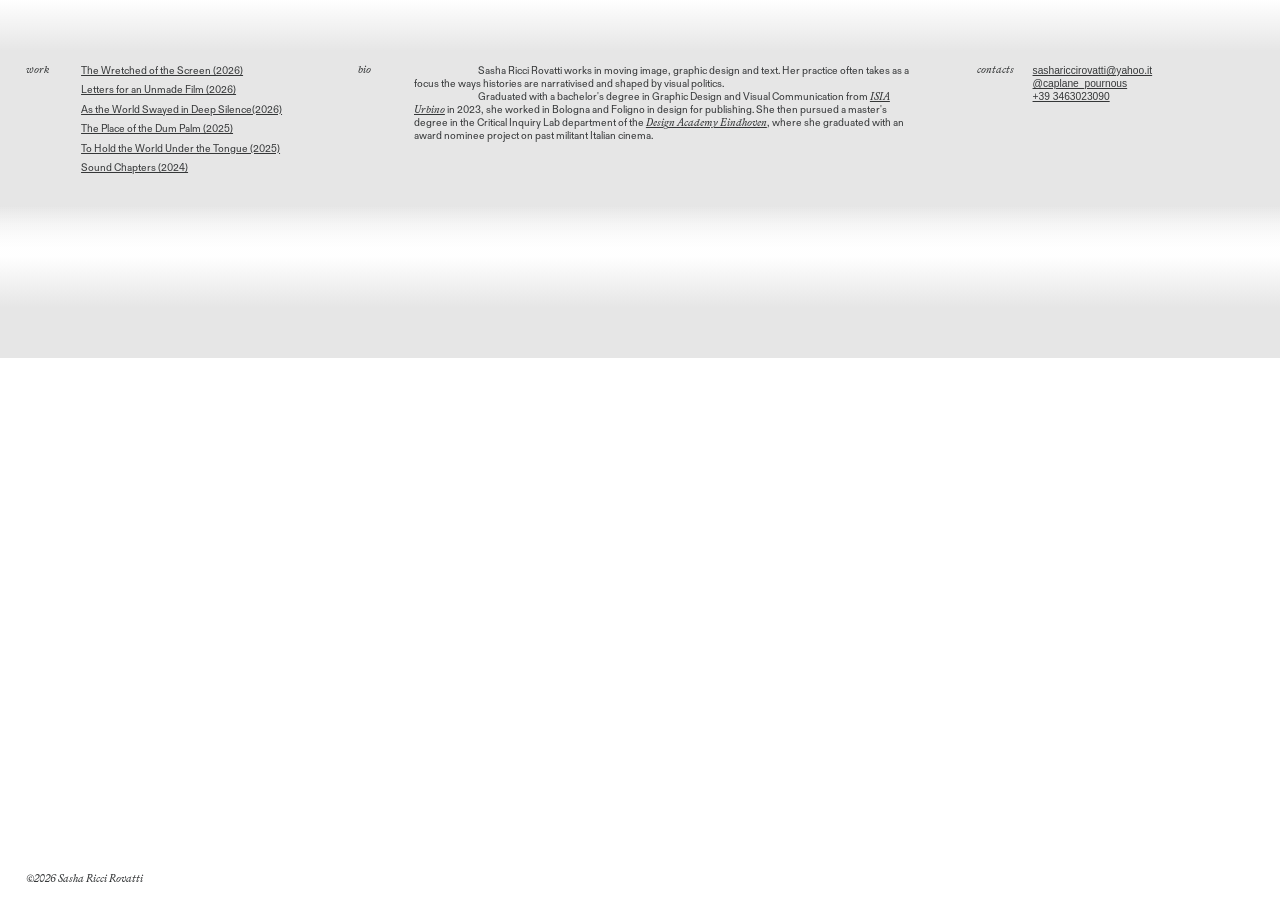
==== index.html @ 571ca414 "08102026-commit" ====
<!--
           ▒▒▓▓▓▓▓▓▓▒▒▒         
       ▒▓▓███▓▓▓▓▓▓▒▒▒▒▒▒▒      
    ▒▓████▓▒                    
   ▓████▓▒                      
  ▓████▓     ▒▓▓████████▓▓▒     
 ▓████▓    ▓███████████████▓▒   
▒▓████▒   ▓███▓░       ▒▓████▓░ 
▒████▓   ░▓██▓           ▓████▓░
▒████▓    ▓█▓             ▓████▒
▒████▓    ▓██▒            ▓████▒
▒████▓    ▒▓██▓▓▒▒▒▒░    ▒█████▒
▒█████▓    ░▒▓▓█▓▓▒░    ▒█████▓░
 ▓█████▓               ▓██████▒ 
 ▒▓█████▓▒           ▓▓█████▓▒  
  ▒▓█████████▓▓▓▓▓█████████▓    
    ▒▓██████████████████▓▒      
        ▒▒▓▓▓▓▓▓▓▓▓▓▒▒           

©2026 Sasha Ricci Rovatti
a website by Andrea Martinelli (@carol__jpg)
https://caroljpeg.github.io/Andrea_Martinelli/index.html
-->





<!DOCTYPE html>
<html>
  <head>
    <meta charset = 'utf-8'/>
    <meta name = 'viewport' content = 'width=device-width, initial-scale=1.0'>

    <title>Sasha Ricci Rovatti</title>
    <link rel = 'icon' href = 'media/icon/icon-1.png'>

    <link rel = 'stylesheet'  type = 'text/css' href = 'style.css'>
    <script src = 'libraries/sketch.js'></script>
</head>

<body>
    <div class = 'header'>
        <div class = 'headerSection'>
            <span id = 'sectionTitle'>work</span>
        </div>
        <div class = 'projects'>
            <div class='projectSelector' data-target='project1'>The Wretched of the Screen (2026)</div>
            <div class='projectSelector' data-target='project2'>Letters for an Unmade Film (2026)</div>
            <div class='projectSelector' data-target='project3'>As the World Swayed in Deep Silence(2026)</div>
            <div class='projectSelector' data-target='project4'>The Place of the Dum Palm (2025)</div>
            <div class='projectSelector' data-target='project5'>To Hold the World Under the Tongue (2025)</div>
            <div class='projectSelector' data-target='project6'>Sound Chapters (2024)</div>
        </div>

        <div class = 'headerSection'>
            <span id = 'sectionTitle'>bio</span>
        </div>
        <div class = 'bio'>
            <p>Sasha Ricci Rovatti works in moving image, graphic design and text. Her practice often takes as a focus the ways histories are narrativised and shaped by visual politics.</p>
            <p>Graduated with a bachelor's degree in Graphic Design and Visual Communication from <a href = 'https://isiaurbino.net/'>ISIA Urbino</a> in 2023, she worked in Bologna and Foligno in design for publishing. She then pursued a master's degree in the Critical Inquiry Lab department of the <a href = 'https://www.designacademy.nl/'>Design Academy Eindhoven</a>, where she graduated with an award nominee project on past militant Italian cinema.</p>
            <br>
        </div>
        <div class = 'headerSection'>
            <span id = 'sectionTitle'>contacts</span>
        </div>
        <div class = 'contacts'>
            <a id = 'contact' href = 'mailto: sashariccirovatti@yahoo.it'>sashariccirovatti@yahoo.it</a><br>
            <a id = 'contact' href = 'https://www.instagram.com/caplane_pournous/'>@caplane_pournous</a><br>
            <a id = 'contact' href = 'tel:+39 3463023090'>+39 3463023090</a>
        </div>
        
    </div>





    <div class='view landingProject active' id='landingProject'></div>




    <!-- The Wretched of the Screen -->
    <div class='view project1' id='project1'>
        <div class='projectPage'>

            <div class='projectInfo'>
                <div class='projectTitle'>The Wretched of the Screen</div>
                <br>
                <div class='metaRow'>
                    <dt>year</dt>
                    <dd>2026</dd>
                </div>
                <div class='metaRow'>
                    <dt>tags</dt>
                    <dd>#moving image</dd>
                </div>
                <div class='metaRow'>
                    <dt>duration</dt>
                    <dd>16’</dd>
                </div>
                <div class='metaRow'>
                    <dt>links</dt>
                    <dd>
                        <a href='https://vimeo.com/1227028859'>full movie</a><br>
                    </dd>
                </div>
                <br>
                <div class='metaRow'>
                    <dt>awards</dt>
                    <dd>Gijs Bakker Award nominee</dd>
                </div>
                <br>
                <br>
                <div id class='projectAbstract'>
                    <p id = 'sectionTitle'>Synopsis</p>
                    <br>
                    <p>“The Wretched of the Screen” revisits the legacy and contradictions of 20th-century Italian communist filmmakers to question how political images might still generate solidarity today. Inspired by the recent strikes for Palestine in Italy, and in dialogue with Valentino Orsini’s “I dannati della terra” (“The Wretched of the Earth”), it explores reenactment as a cinematic and political practice, examining the responsibilities and contradictions of engaging with anti-colonial struggles from historical and contemporary Western perspectives. Developed through archival research, fieldwork and in collaboration with the Audiovisual Archive of the Labour and Democratic Movement (IT), it combines historical footage, newly filmed material and text through editing strategies that treat the archive as an unfinished conversation rather than a finalised record. By revisiting the visual legacy of anti-colonial cinema, the piece asks who has the authority to represent liberation struggles while recovering the internationalist hope embedded within these histories.</p>

                </div>
            </div>


            <div class='projectMedia'>
                <figure class='mediaItem'>
                    <img src = 'media/the-wretched-of-the-screen/installazione.jpg'>
                    <figcaption>image credits : Gil Monteverde</figcaption>
                </figure>

                <figure class='mediaItem'>
                    <img src = 'media/the-wretched-of-the-screen/1.jpg'>
                </figure>

                <div class='mediaRow'>
                    <figure class='mediaItem'>
                        <img src = 'media/the-wretched-of-the-screen/4.jpg'>
                    </figure>
                    <figure class='mediaItem'>
                        <img src = 'media/the-wretched-of-the-screen/4.1.jpg'>
                    </figure>
                </div>

                <figure class='mediaItem'>
                    <img src = 'media/the-wretched-of-the-screen/3.jpg'>
                </figure>

                <div class='mediaRow'>
                    <figure class='mediaItem'>
                        <img src = 'media/the-wretched-of-the-screen/7.jpg'>
                    </figure>
                    <figure class='mediaItem'>
                        <img src = 'media/the-wretched-of-the-screen/6.jpg'>
                    </figure>
                </div>

                <div class='mediaRow'>
                    <figure class='mediaItem'>
                        <img src = 'media/the-wretched-of-the-screen/8.jpg'>
                    </figure>
                    <figure class='mediaItem'>
                        <img src = 'media/the-wretched-of-the-screen/5.jpg'>
                    </figure>
                </div>

                <figure class='mediaItem'>
                    <img src = 'media/the-wretched-of-the-screen/11.jpg'>
                </figure>

                <div class='mediaRow'>
                    <figure class='mediaItem'>
                        <img src = 'media/the-wretched-of-the-screen/12.jpg'>
                    </figure>
                    <figure class='mediaItem'>
                        <img src = 'media/the-wretched-of-the-screen/13.jpg'>
                    </figure>
                </div>

                <figure class='mediaItem'>
                    <img src = 'media/the-wretched-of-the-screen/19.jpg'>
                </figure>
            </div>

        </div>
    </div>





    <!-- Letters for an Unmade Film -->
    <div class='view project2' id='project2'>
        <div class='projectPage'>

            <div class='projectInfo'>
                <div class='projectTitle'>Letters for an Unmade Film</div>
                <br>
                <div class='metaRow'>
                    <dt>year</dt>
                    <dd>2026</dd>
                </div>
                <div class='metaRow'>
                    <dt>tags</dt>
                    <dd>#writing #design for publishing</dd>
                </div>
                <br>
                <br>
                <div id class='projectAbstract'>
                    <p id = 'sectionTitle'>Synopsis</p>
                    <br>
                    <p>“To hold the world under our tongue” brings together critical texts that examine infrastructures in an expansive way. The publication features contributions by Justin Ackerschott, Adam Białek, Jason-Albert Degleri- s,Emilia Doohan, Gary Duvernay, Elena Grippo, Emma Itria, Elizabeth Kruse, Léontine Maniak, Bianca Maria Negrini, Juliët Nijland, Gittit Shwartz and myself. I was in charge of the conceptual and graphic design of the publication as well as the graphics for social communication of the launch event.</p>
                    <p>My contribution, “All the Images Will Disappear Until I Look at Them,” draws on critical literature on family history to engage with colonial history and reflect on how the colonial past is remembered, forgotten, and imaginatively reconstructed.</p>
                    <br>
                    <p id = 'sectionTitle'>Excerpt</p>
                    <br>
                    <p>[…] On the side, between the sun-faded wooden planks that cover the truck, in capital letters I read: AUTOCOLONNA ROVATTI. Autocolonna means convoy, caravan. Rovatti is the surname of my grandfather, my mother and myself. Each time I look at the image, I’m startled by this connection. I freeze in the moment of recognition, there is a line that joined him to me but our eyes will never meet. Although the image of this man is disembodied for me, without any voice, smell or gesture, after all, I never knew him and was not given any family anecdotes or mythologies about him, it seems to me that the image is filled with a dizzying proximity which makes the very process of remembering an essentially political act.</p>
                </div>
            </div>


            <div class='projectMedia'>
                <div class='mediaRow'>
                    <figure class='mediaItem'>
                        <img src = 'media/letters-for-an-unmade-film/1.png'>
                    </figure>
                    <figure class='mediaItem'>
                        <img src = 'media/letters-for-an-unmade-film/2.png'>
                    </figure>
                </div>

                <figure class='mediaItem'>
                    <img src = 'media/letters-for-an-unmade-film/4.png'>
                </figure>

                <div class='mediaRow'>
                    <figure class='mediaItem'>
                        <img src = 'media/letters-for-an-unmade-film/6.png'>
                    </figure>
                    <figure class='mediaItem'>
                        <img src = 'media/letters-for-an-unmade-film/3.png'>
                    </figure>
                </div>

                <figure class='mediaItem'>
                    <img src = 'media/letters-for-an-unmade-film/4.png'>
                </figure>
            </div>

        </div>
    </div>





    <!-- As the World Swayed in Deep Silence -->
    <div class='view project3' id='project3'>
        <div class='projectPage'>

            <div class='projectInfo'>
                <div class='projectTitle'>As the World Swayed<br>in Deep Silence</div>
                <br>
                <div class='metaRow'>
                    <dt>year</dt>
                    <dd>2026</dd>
                </div>
                <div class='metaRow'>
                    <dt>tags</dt>
                    <dd>#design for publishing</dd>
                </div>
                <br>
                <br>
                <div id class='projectAbstract'>
                    <p id = 'sectionTitle'>Synopsis</p>
                    <br>
                    <p>“As the World swayed in deep Silence” is a collective publication that contains excerpts and research materials from the theses of the 2026 alumni of the Critical Inquiry Lab MA at Design Academy Eindhoven.<br>
                    <br>
                    I was in charge of the conceptual and graphic design of the publication.</p>
                </div>
            </div>


            <div class='projectMedia'>
                <figure class='mediaItem'>
                    <img src = 'media/as-the-world-swayed-in-deep-silence/1.png'>
                </figure>

                <figure class='mediaItem'>
                    <img src = 'media/as-the-world-swayed-in-deep-silence/2.png'>
                </figure>

                <figure class='mediaItem'>
                    <img src = 'media/as-the-world-swayed-in-deep-silence/3.png'>
                </figure>

                <figure class='mediaItem'>
                    <img src = 'media/as-the-world-swayed-in-deep-silence/5.png'>
                </figure>

                <div class='mediaRow'>
                    <figure class='mediaItem'>
                        <img src = 'media/as-the-world-swayed-in-deep-silence/6.png'>
                    </figure>
                    <figure class='mediaItem'>
                        <img src = 'media/as-the-world-swayed-in-deep-silence/7.png'>
                    </figure>
                </div>

                <div class='mediaRow'>
                    <figure class='mediaItem'>
                        <img src = 'media/as-the-world-swayed-in-deep-silence/8.png'>
                    </figure>
                    <figure class='mediaItem'>
                        <img src = 'media/as-the-world-swayed-in-deep-silence/9.png'>
                    </figure>
                </div>
            </div>

        </div>
    </div>





    <!-- The Place of the Dum Palm -->
    <div class='view project4' id='project4'>
        <div class='projectPage'>

            <div class='projectInfo'>
                <div class='projectTitle'>The Place of the Dum Palm</div>
                <br>
                <div class='metaRow'>
                    <dt>year</dt>
                    <dd>2025</dd>
                </div>
                <div class='metaRow'>
                    <dt>tags</dt>
                    <dd>#moving image</dd>
                </div>
                <br>
                <br>
                <div id class='projectAbstract'>
                    <p id = 'sectionTitle'>Synopsis</p>
                    <br>
                    <p>“The Place of Dum Palm” interrogates the symbolic use of landscape within Italian colonial discourse: what words were used to evoke the light, the weight of air, nature framing colonization as a natural, even inevitable, extension of the landscape itself? In the late nineteenth century, during the early phase of Italy’s occupation of Eritrea, the Dum palm, regarded as the most important plant of the local flora by Italian enterprises, was subject to extraction for local exploitation and export. In 2025, in a greenhouse in Amsterdam, I confronted a specimen of Doum palm. “What do your fibers, your roots, your trunk remember?”</p>
                    <p>From this encounter, a series of discards, micro-fractures, and glitches emerge in the frame to haunt the present, bringing to the surface fragments of that rhetorical discourse.</p>
                    <br>
                    <p>Screened in the collective exhibition “Some Matters Do Not Sattle” hosted in Saloon Veneman gallery, Eindhoven. I was in charge of the graphics for social communication of the opening event and all the print matter.</p>
                    <br>
                </div>
            </div>


            <div class='projectMedia'>
                <figure class='mediaItem'>
                    <img src = 'media/the-place-of-the-dum-palm/poster-2.jpg'>
                </figure>

                <figure class='mediaItem'>
                    <img src = 'media/the-place-of-the-dum-palm/1.jpg'>
                </figure>

                <figure class='mediaItem'>
                    <img src = 'media/the-place-of-the-dum-palm/2.jpg'>
                </figure>

                <div class='mediaRow'>
                    <figure class='mediaItem'>
                        <img src = 'media/the-place-of-the-dum-palm/3.jpg'>
                    </figure>
                    <figure class='mediaItem'>
                            <img src = 'media/the-place-of-the-dum-palm/4.jpg'>
                    </figure>
                </div>

                <figure class='mediaItem'>
                    <img src = 'media/the-place-of-the-dum-palm/5.jpg'>
                </figure>

                <figure class='mediaItem'>
                    <img src = 'media/the-place-of-the-dum-palm/6.jpg'>
                </figure>

                <div class='mediaRow'>
                    <figure class='mediaItem'>
                        <img src = 'media/the-place-of-the-dum-palm/8.jpg'>
                    </figure>
                    <figure class='mediaItem'>
                        <img src = 'media/the-place-of-the-dum-palm/9.jpg'>
                    </figure>
                </div>

                <div class='mediaRow'>
                    <figure class='mediaItem'>
                        <img src = 'media/the-place-of-the-dum-palm/10.jpg'>
                    </figure>
                    <figure class='mediaItem'>
                        <img src = 'media/the-place-of-the-dum-palm/11.jpg'>
                    </figure>
                </div>

                <figure class='mediaItem'>
                    <img src = 'media/the-place-of-the-dum-palm/16.jpg'>
                </figure>

                <figure class='mediaItem'>
                    <img src = 'media/the-place-of-the-dum-palm/poster-1.jpg'>
                </figure>

                <figure class='mediaItem'>
                    <img src = 'media/the-place-of-the-dum-palm/poster definitivi.jpg'>
                </figure>

                <figure class='mediaItem'>
                    <img src = ''>
                </figure>
            </div>

        </div>
    </div>
    <div class='view project5' id='project5'></div>
    <div class='view project6' id='project6'></div>

    <script src = 'libraries/script.js'></script>

    <div class = 'footer'>©2026 Sasha Ricci Rovatti</div>
</body>
---- style.css ----
/*Fonts*/
@font-face {
  font-family: 'sansSerif';
  src: url('media/typefaces/ABCDiatype-Regular-Trial.otf') format('opentype');
}
@font-face {
  font-family: 'sansSerifItalic';
  src: url('media/typefaces/ABCDiatype-RegularItalic-Trial.otf') format('opentype');
}
@font-face {
  font-family: 'serif';
  src: url('media/typefaces/BradfordLL-Book.otf') format('opentype');
}
@font-face {
  font-family: 'serifItalic';
  src: url('media/typefaces/BradfordLL-BookItalic.otf') format('opentype');
}





/*Base*/
html,
body {
  margin: 0;
  padding: 0;
  font-size: 0.8vw;
  overscroll-behavior-y: none;
}

:root {
  --header: 20vw;
  --headerPadding: 0vw;
  --gradientHeight: 4vw;
}

body {
  padding-top: calc(var(--header) - var(--headerPadding));
}

a {
  font-family: 'serifItalic';
  color: #353738;
  text-decoration: underline;
}

a:hover {
  color: white;
  background-color: #353738;
}

p {
  margin: 0;
}





/*Header*/
body::before {
  content: '';
  position: fixed;
  top: 0;
  left: 0;
  width: 100%;
  height: var(--gradientHeight);
  background: linear-gradient(
    rgba(255, 255, 255, 1),
    rgba(230, 230, 230, 0)
  );
  z-index: 1;
  pointer-events: none;
}

.header {
  position: fixed;
  top: 0;
  left: 0;
  z-index: 0;
  display: flex;
  width: 100%;
  height: var(--header);
  padding-top: 5vw;
  padding-bottom: var(--headerPadding);
  padding-left: 2vw;
  padding-right: 2vw;
  box-sizing: border-box;
  overflow: hidden;

  background-color: rgba(230, 230, 230, 1);
}

.header::after {
  content: '';
  position: absolute;
  bottom: 0;
  left: 0;
  width: 100%;
  height: var(--gradientHeight);
  background: linear-gradient(
    rgba(230, 230, 230, 1),
    rgba(255, 255, 255, 1)
  );
  z-index: -1;
  pointer-events: none;
}

.headerSection {
  position: relative;
  width: 5vw;
  height: 100%;
}

#sectionTitle {
  font-family: 'serifItalic';
  color: #353738;
}

.projects {
  position: relative;
  width: 25vw;
  height: 100%;
}

.projectSelector {
  cursor: pointer;
  width: fit-content;
  margin-bottom: 0.5vw;

  font-family: 'sansSerif';
  text-decoration: underline;
  color: #353738;
}

.projectSelector:hover {
  color: white;
  background-color: #353738;
}

.bio {
  position: relative;
  width: 45vw;
  height: 100%;
  margin-right: 5vw;

  font-family: 'sansSerif';
  text-indent: 5vw;
  color: #353738;

  overflow-y: scroll;
  scrollbar-width: none;
}

.contacts {
  position: relative;
  width: 20vw;
  height: 100%;

  font-family: 'sansSerif';
  color: #353738;
}

#contact {
  font-family: sans-serif;
  color: #353738;
}

#contact:hover {
  color: white;
  background-color: #353738;
}





/*Views (scroll over the header)*/
.view::before {
  content: '';
  position: absolute;
  top: calc(-1 * var(--gradientHeight));   /* sits above the view's edge */
  left: 0;
  width: 100%;
  height: var(--gradientHeight);
  background: linear-gradient(
    rgba(230, 230, 230, 0),
    rgba(255, 255, 255, 1)
  );
  z-index: 0;
  pointer-events: none;
}

.view {
  --band: 10vw;
  --gap: 5vw;

  display: none;
  position: relative;
  z-index: 1;
  width: 100%;
  padding: calc(var(--gradientHeight)) 2vw;
  box-sizing: border-box;

  background-color: rgba(230, 230, 230, 1);
}

.view.active {
  display: flex;
}

.view::after {
  content: '';
  position: absolute;
  top: 0;
  left: 0;
  width: 100%;
  height: var(--gradientHeight);
  background: linear-gradient(
    rgba(255, 255, 255, 1),
    rgba(230, 230, 230, 1)
  );
  z-index: 0;
  pointer-events: none;
}





/*Fixed bottom elements*/
.footer {
  position: fixed;
  z-index: 2;
  width: 50vw;
  height: 2vw;
  left: 2vw;
  bottom: 0vw;

  font-family: 'serifItalic';
  color: #353738;
}





/*Project page template*/
.projectPage {
  display: grid;
  grid-template-columns: 30vw 1fr;
  column-gap: 5vw;
  width: 100%;
}


/* Left column */
.projectInfo {
  align-self: start;
  position: sticky;
  top: var(--gradientHeight);

  font-family: 'sansSerif';
  color: #353738;
}

.projectTitle {
  font-family: 'serifItalic';
  font-weight: normal;
  font-size: 2vw;

  color: #353738;
}

.metaRow {
  display: flex;
}

.metaRow dt {
  width: 5vw;
  font-family: 'serifItalic';
  color: #353738;
  text-align: right;
}

.metaRow dd {
  margin-right: 1vw;
}

.projectAbstract {
    text-indent: 7.5vw;
}


/* Right column */
.projectMedia {
  display: flex;
  flex-direction: column;
  gap: 0.5vw;
}

.mediaRow {
  display: flex;
  gap: 0.5vw;
}

.mediaRow .mediaItem {
  flex: 1;
}

.mediaItem {
  margin: 0;
}

.mediaItem img,
.mediaItem video {
  display: block;
  width: 100%;
  height: auto;
}

.mediaItem figcaption {
  margin-top: 0.5vw;
  font-family: 'sansSerifItalic';
  font-size: 0.8em;
  color: #353738;
}
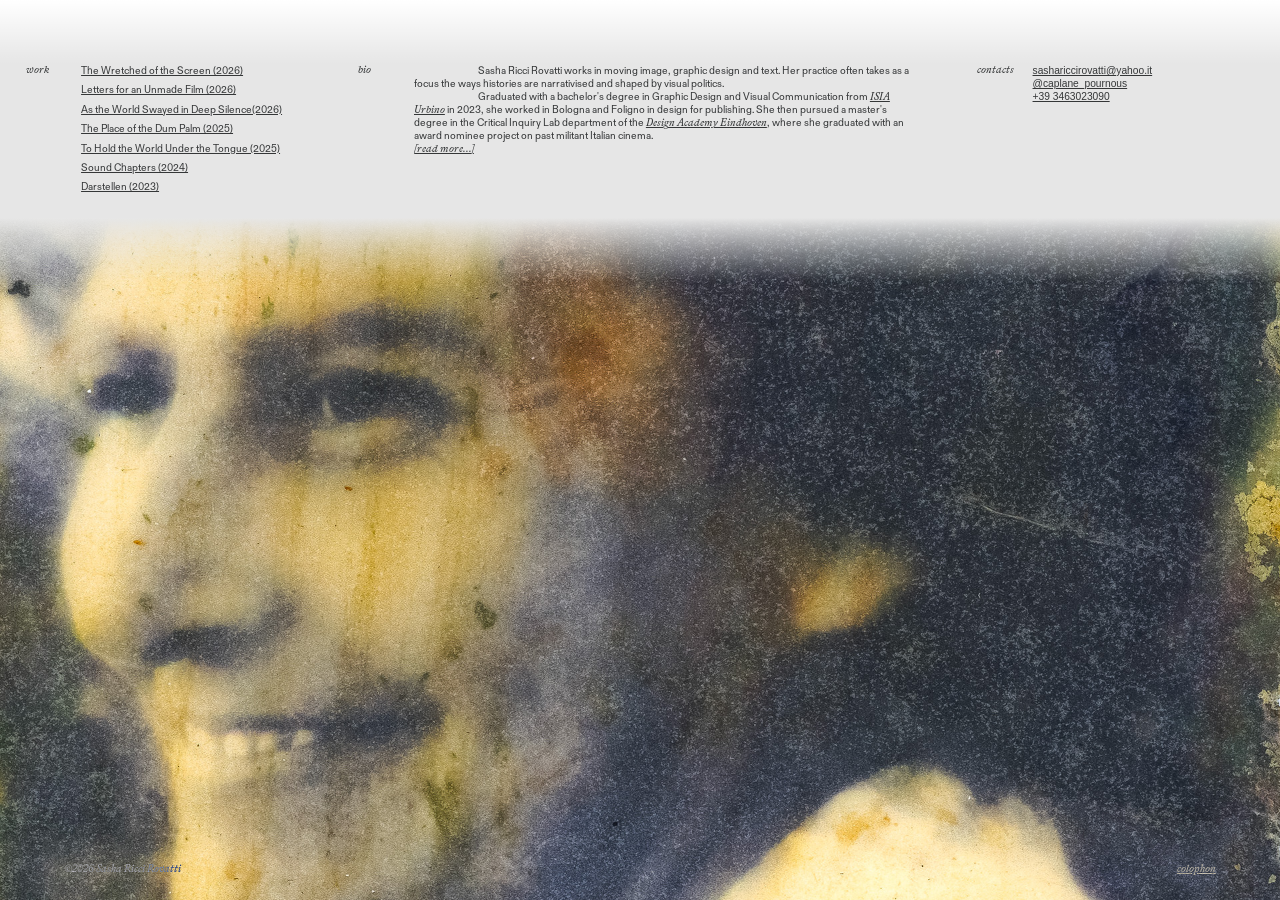
==== commit 9c9f07b5: "09102026-commit" ====
--- a/index.html
+++ b/index.html
@@ -36,7 +36,6 @@
     <link rel = 'icon' href = 'media/icon/icon-1.png'>
 
     <link rel = 'stylesheet'  type = 'text/css' href = 'style.css'>
-    <script src = 'libraries/sketch.js'></script>
 </head>
 
 <body>
@@ -51,6 +50,7 @@
             <div class='projectSelector' data-target='project4'>The Place of the Dum Palm (2025)</div>
             <div class='projectSelector' data-target='project5'>To Hold the World Under the Tongue (2025)</div>
             <div class='projectSelector' data-target='project6'>Sound Chapters (2024)</div>
+            <div class='projectSelector' data-target='project7'>Darstellen (2023)</div>
         </div>
 
         <div class = 'headerSection'>
@@ -58,8 +58,8 @@
         </div>
         <div class = 'bio'>
             <p>Sasha Ricci Rovatti works in moving image, graphic design and text. Her practice often takes as a focus the ways histories are narrativised and shaped by visual politics.</p>
-            <p>Graduated with a bachelor's degree in Graphic Design and Visual Communication from <a href = 'https://isiaurbino.net/'>ISIA Urbino</a> in 2023, she worked in Bologna and Foligno in design for publishing. She then pursued a master's degree in the Critical Inquiry Lab department of the <a href = 'https://www.designacademy.nl/'>Design Academy Eindhoven</a>, where she graduated with an award nominee project on past militant Italian cinema.</p>
-            <br>
+            <p>Graduated with a bachelor's degree in Graphic Design and Visual Communication from <a href = 'https://isiaurbino.net/'>ISIA Urbino</a> in 2023, she worked in Bologna and Foligno in design for publishing. She then pursued a master's degree in the Critical Inquiry Lab department of the <a href = 'https://www.designacademy.nl/'>Design Academy Eindhoven</a>, where she graduated with an award nominee project on past militant Italian cinema.<br>
+            <a href = 'bio.html'>[read more...]</a></p>
         </div>
         <div class = 'headerSection'>
             <span id = 'sectionTitle'>contacts</span>
@@ -125,7 +125,6 @@
             <div class='projectMedia'>
                 <figure class='mediaItem'>
                     <img src = 'media/the-wretched-of-the-screen/installazione.jpg'>
-                    <figcaption>image credits : Gil Monteverde</figcaption>
                 </figure>
 
                 <figure class='mediaItem'>
@@ -208,12 +207,12 @@
                 <div id class='projectAbstract'>
                     <p id = 'sectionTitle'>Synopsis</p>
                     <br>
-                    <p>“To hold the world under our tongue” brings together critical texts that examine infrastructures in an expansive way. The publication features contributions by Justin Ackerschott, Adam Białek, Jason-Albert Degleri- s,Emilia Doohan, Gary Duvernay, Elena Grippo, Emma Itria, Elizabeth Kruse, Léontine Maniak, Bianca Maria Negrini, Juliët Nijland, Gittit Shwartz and myself. I was in charge of the conceptual and graphic design of the publication as well as the graphics for social communication of the launch event.</p>
-                    <p>My contribution, “All the Images Will Disappear Until I Look at Them,” draws on critical literature on family history to engage with colonial history and reflect on how the colonial past is remembered, forgotten, and imaginatively reconstructed.</p>
+                    <p>“Letters for an unmade film” examines the political and imaginative legacy of Italian third-worldist cinema of the 1960s and 1970s through an epistolary narrative. Departing from the contemporary moment marked by renewed mass mobilizations in Italy in solidarity with Palestine, the essay reflects on how unresolved colonial legacies continue to shape Italian political imagination and practices of solidarity.</p>
+                    <p>Drawing on postcolonial theory and film analysis, the essay stage a series of letters addressed to internationalist Italian filmmakers, as Pier Paolo Pasolini, Gillo Pontecorvo, and Valentino Orsini, to think with, alongside, and against their cinematic texts.</p>
                     <br>
                     <p id = 'sectionTitle'>Excerpt</p>
                     <br>
-                    <p>[…] On the side, between the sun-faded wooden planks that cover the truck, in capital letters I read: AUTOCOLONNA ROVATTI. Autocolonna means convoy, caravan. Rovatti is the surname of my grandfather, my mother and myself. Each time I look at the image, I’m startled by this connection. I freeze in the moment of recognition, there is a line that joined him to me but our eyes will never meet. Although the image of this man is disembodied for me, without any voice, smell or gesture, after all, I never knew him and was not given any family anecdotes or mythologies about him, it seems to me that the image is filled with a dizzying proximity which makes the very process of remembering an essentially political act.</p>
+                    <p>“The euphoria of an unfulfilled promise; an assault on heaven read long after its defeat; the harrowing reckoning of a generation that was not ours: within me, all of this gave rise, and continues to do so, to a clash of emotions. From this unlived past, at once familiar and unknown, I retain a stubborn sense of regret. A history that, within the struggles of the present, cannot escape the reckoning of accumulated defeats. In some way, I think I wished to rewind the threads of time, to recover what we lost without ever having had it: an enveloping torpor that, precisely because of its universal character, eludes individual nostalgia. It is this gap, this transition from utopia to memory, that I will attempt to explore in the letters that follow”</p>
                 </div>
             </div>
 
@@ -258,7 +257,7 @@
         <div class='projectPage'>
 
             <div class='projectInfo'>
-                <div class='projectTitle'>As the World Swayed<br>in Deep Silence</div>
+                <div class='projectTitle'>As the World Swayed in Deep Silence</div>
                 <br>
                 <div class='metaRow'>
                     <dt>year</dt>
@@ -338,15 +337,25 @@
                     <dt>tags</dt>
                     <dd>#moving image</dd>
                 </div>
+                <div class='metaRow'>
+                    <dt>duration</dt>
+                    <dd>6’42’’</dd>
+                </div>
+                <div class='metaRow'>
+                    <dt>links</dt>
+                    <dd>
+                        <a href='https://vimeo.com/1107452150'>full movie</a><br>
+                    </dd>
+                </div>
                 <br>
                 <br>
                 <div id class='projectAbstract'>
                     <p id = 'sectionTitle'>Synopsis</p>
                     <br>
                     <p>“The Place of Dum Palm” interrogates the symbolic use of landscape within Italian colonial discourse: what words were used to evoke the light, the weight of air, nature framing colonization as a natural, even inevitable, extension of the landscape itself? In the late nineteenth century, during the early phase of Italy’s occupation of Eritrea, the Dum palm, regarded as the most important plant of the local flora by Italian enterprises, was subject to extraction for local exploitation and export. In 2025, in a greenhouse in Amsterdam, I confronted a specimen of Doum palm. “What do your fibers, your roots, your trunk remember?”</p>
-                    <p>From this encounter, a series of discards, micro-fractures, and glitches emerge in the frame to haunt the present, bringing to the surface fragments of that rhetorical discourse.</p>
-                    <br>
-                    <p>Screened in the collective exhibition “Some Matters Do Not Sattle” hosted in Saloon Veneman gallery, Eindhoven. I was in charge of the graphics for social communication of the opening event and all the print matter.</p>
+                    <p>From this encounter, a series of discards, micro-fractures, and glitches emerge in the frame to haunt the present, bringing to the surface fragments of that rhetorical discourse.<br>
+                    <br>
+                    Screened in the collective exhibition “Some Matters Do Not Sattle” hosted in Saloon Veneman gallery, Eindhoven. I was in charge of the graphics for social communication of the opening event and all the print matter.</p>
                     <br>
                 </div>
             </div>
@@ -354,14 +363,14 @@
 
             <div class='projectMedia'>
                 <figure class='mediaItem'>
+                    <img src = 'media/the-place-of-the-dum-palm/1.jpg'>
+                </figure>
+
+                <figure class='mediaItem'>
                     <img src = 'media/the-place-of-the-dum-palm/poster-2.jpg'>
                 </figure>
 
                 <figure class='mediaItem'>
-                    <img src = 'media/the-place-of-the-dum-palm/1.jpg'>
-                </figure>
-
-                <figure class='mediaItem'>
                     <img src = 'media/the-place-of-the-dum-palm/2.jpg'>
                 </figure>
 
@@ -419,10 +428,239 @@
 
         </div>
     </div>
-    <div class='view project5' id='project5'></div>
-    <div class='view project6' id='project6'></div>
+
+
+
+
+
+    <!-- To Hold the World Under Our Tongue -->
+    <div class='view project5' id='project5'>
+        <div class='projectPage'>
+
+            <div class='projectInfo'>
+                <div class='projectTitle'>To Hold the World Under Our Tongue</div>
+                <br>
+                <div class='metaRow'>
+                    <dt>year</dt>
+                    <dd>2025</dd>
+                </div>
+                <div class='metaRow'>
+                    <dt>tags</dt>
+                    <dd>#writing #design for publishing</dd>
+                </div>
+                <div class='metaRow'>
+                    <dt>links</dt>
+                    <dd><a href = 'media/to-hold-the-world-under-the-tongue/all-the-images-will-disappear-until-I-look-at-them.pdf'>All the Images Will Disappear Until I Look at Them</a></dd>
+                </div>
+                <br>
+                <br>
+                <div id class='projectAbstract'>
+                    <p id = 'sectionTitle'>Synopsis</p>
+                    <br>
+                    <p>“To Hold the World Under Our Tongue” brings together critical texts that examine infrastructures in an expansive way. The publication features contributions by Justin Ackerschott, Adam Białek, Jason-Albert Degleri- s,Emilia Doohan, Gary Duvernay, Elena Grippo, Emma Itria, Elizabeth Kruse, Léontine Maniak, Bianca Maria Negrini, Juliët Nijland, Gittit Shwartz and myself. I was in charge of the conceptual and graphic design of the publication as well as the graphics for social communication of the launch event.</p>
+                    <p>My contribution, “All the Images Will Disappear Until I Look at Them,” draws on critical literature on family history to engage with colonial history and reflect on how the colonial past is remembered, forgotten, and imaginatively reconstructed.</p>
+                    <br>
+                    <p id = 'sectionTitle'>Excerpt</p>
+                    <br>
+                    <p>[…] On the side, between the sun-faded wooden planks that cover the truck, in capital letters I read: AUTOCOLONNA ROVATTI. Autocolonna means convoy, caravan. Rovatti is the surname of my grandfather, my mother and myself. Each time I look at the image, I’m startled by this connection. I freeze in the moment of recognition, there is a line that joined him to me but our eyes will never meet. Although the image of this man is disembodied for me, without any voice, smell or gesture, after all, I never knew him and was not given any family anecdotes or mythologies about him, it seems to me that the image is filled with a dizzying proximity which makes the very process of remembering an essentially political act.</p>
+                </div>
+            </div>
+
+
+            <div class='projectMedia'>
+                <figure class='mediaItem'>
+                    <img src = 'media/to-hold-the-world-under-the-tongue/1.jpg'>
+                </figure>
+
+                <figure class='mediaItem'>
+                    <img src = 'media/to-hold-the-world-under-the-tongue/2.jpg'>
+                </figure>
+
+                <div class='mediaRow'>
+                    <figure class='mediaItem'>
+                        <img src = 'media/to-hold-the-world-under-the-tongue/3.jpg'>
+                    </figure>
+                    <figure class='mediaItem'>
+                        <img src = 'media/to-hold-the-world-under-the-tongue/4.jpg'>
+                    </figure>
+                </div>
+
+                <div class='mediaRow'>
+                    <figure class='mediaItem'>
+                        <img src = 'media/to-hold-the-world-under-the-tongue/5.jpg'>
+                    </figure>
+                    <figure class='mediaItem'>
+                        <img src = 'media/to-hold-the-world-under-the-tongue/6.jpg'>
+                    </figure>
+                </div>
+
+                <figure class='mediaItem'>
+                    <img src = 'media/to-hold-the-world-under-the-tongue/7.jpg'>
+                </figure>
+
+                <div class='mediaRow'>
+                    <figure class='mediaItem'>
+                        <img src = 'media/to-hold-the-world-under-the-tongue/post-1.jpg'>
+                    </figure>
+                    <figure class='mediaItem'>
+                        <img src = 'media/to-hold-the-world-under-the-tongue/post-2.jpg'>
+                    </figure>
+                    <figure class='mediaItem'>
+                        <img src = 'media/to-hold-the-world-under-the-tongue/post-3.jpg'>
+                    </figure>
+                </div>
+            </div>
+
+        </div>
+    </div>
+
+
+
+
+
+    <!-- Sound Chapters -->
+    <div class='view project6' id='project6'>
+        <div class='projectPage'>
+
+            <div class='projectInfo'>
+                <div class='projectTitle'>Sound Chapters</div>
+                <br>
+                <div class='metaRow'>
+                    <dt>year</dt>
+                    <dd>2024</dd>
+                </div>
+                <div class='metaRow'>
+                    <dt>tags</dt>
+                    <dd>#design for publishing</dd>
+                </div>
+                <br>
+                <br>
+                <div id class='projectAbstract'>
+                    <p id = 'sectionTitle'>Synopsis</p>
+                    <br>
+                    <p>“Sound Chapters: Voices of Sound Experimentation in Italy” is a hybrid volume dedicated to the Italian auditory arts scene. Edited by NUB (Francesca Lenzi / Federico Fiori) and Gabriele Tosi. Published by ViaIndustriae Press.<br>
+                    <br>
+                    I was in charge of the conceptual and graphic design of the publication.</p>
+                </div>
+            </div>
+
+
+            <div class='projectMedia'>
+                <figure class='mediaItem'>
+                    <img src = 'media/sound-chapters/1.jpg'>
+                </figure>
+
+                <div class='mediaRow'>
+                    <figure class='mediaItem'>
+                        <img src = 'media/sound-chapters/2.jpg'>
+                    </figure>
+                    <figure class='mediaItem'>
+                        <img src = 'media/sound-chapters/11.jpg'>
+                    </figure>
+                </div>
+
+                <figure class='mediaItem'>
+                    <img src = 'media/sound-chapters/12.jpg'>
+                </figure>
+
+                <figure class='mediaItem'>
+                    <img src = 'media/sound-chapters/16.jpg'>
+                </figure>
+
+                <div class='mediaRow'>
+                    <figure class='mediaItem'>
+                        <img src = 'media/sound-chapters/21.jpg'>
+                    </figure>
+                    <figure class='mediaItem'>
+                        <img src = 'media/sound-chapters/20.jpg'>
+                    </figure>
+                </div>
+
+                <figure class='mediaItem'>
+                    <img src = 'media/sound-chapters/19.jpg'>
+                </figure>
+
+                <figure class='mediaItem'>
+                    <img src = 'media/sound-chapters/17.jpg'>
+                </figure>
+            </div>
+
+        </div>
+    </div>
+
+
+
+
+
+    <!-- Darstellen -->
+    <div class='view project7' id='project7'>
+        <div class='projectPage'>
+
+            <div class='projectInfo'>
+                <div class='projectTitle'>Darstellen</div>
+                <br>
+                <div class='metaRow'>
+                    <dt>year</dt>
+                    <dd>2023</dd>
+                </div>
+                <div class='metaRow'>
+                    <dt>tags</dt>
+                    <dd>#writing #design for publishing</dd>
+                </div>
+                <br>
+                <br>
+                <div id class='projectAbstract'>
+                    <p id = 'sectionTitle'>Synopsis</p>
+                    <br>
+                    <p>“DARSTELLEN (pratiche decoloniali al museo)” (Darstellen, decolonial practices at the museum) is a research focusing on the curatorial strategies adopted to decolonise the museum institution. The essay reflects on the historical contingencies that have led to the material and cultural affirmation of the West. Beginning with the origin of scientific racism and the truth claims of an epistemological regime, the inquiry shifts to analyze the museum institution, where European identity was consolidated in relation to an Otherness against which to define itself by difference.</p>
+                    <p>The chapter “Caso studio, un Museo delle Opacità” (Case study, a Museum of Opacity) explores the complex process of curatorial rethinking that the Museo delle Civiltà’s museum in Rome has been conducting for several years on its colonial heritage, along with some of the most recent exhibitions that have been realized in collaboration, from or in relation to the MuCiv’s colonial collection archive.</p>
+                    <p>The essay takes the form of a paperback book, with a short middle part, titled “Interludio”(interlude) which explores the themes of the thesis in a purely visual fashion and a conclusive section of field interviews.</p>
+                </div>
+            </div>
+
+
+            <div class='projectMedia'>
+                <figure class='mediaItem'>
+                    <img src = 'media/darstellen/4.jpg'>
+                </figure>
+
+                <div class='mediaRow'>
+                    <figure class='mediaItem'>
+                        <img src = 'media/darstellen/1.jpg'>
+                    </figure>
+                    <figure class='mediaItem'>
+                        <img src = 'media/darstellen/3.jpg'>
+                    </figure>
+                </div>
+
+                <figure class='mediaItem'>
+                    <img src = 'media/darstellen/2.jpg'>
+                </figure>
+
+                <div class='mediaRow'>
+                    <figure class='mediaItem'>
+                        <img src = 'media/darstellen/5.jpg'>
+                    </figure>
+                    <figure class='mediaItem'>
+                        <img src = 'media/darstellen/6.jpg'>
+                    </figure>
+                </div>
+
+                <figure class='mediaItem'>
+                    <img src = 'media/darstellen/8.jpg'>
+                </figure>
+                
+                <figure class='mediaItem'>
+                    <img src = 'media/darstellen/7.jpg'>
+                </figure>
+            </div>
+
+        </div>
+    </div>
 
     <script src = 'libraries/script.js'></script>
 
     <div class = 'footer'>©2026 Sasha Ricci Rovatti</div>
+
+    <a class = 'footer2' href = 'colophon.html'>colophon</a>
 </body>
--- a/style.css
+++ b/style.css
@@ -30,9 +30,9 @@
 }
 
 :root {
-  --header: 20vw;
+  --header: 22vw;
   --headerPadding: 0vw;
-  --gradientHeight: 4vw;
+  --gradientHeight: 5vw;
 }
 
 body {
@@ -233,20 +233,69 @@
 .footer {
   position: fixed;
   z-index: 2;
-  width: 50vw;
-  height: 2vw;
-  left: 2vw;
-  bottom: 0vw;
-
-  font-family: 'serifItalic';
-  color: #353738;
-}
-
-
-
-
-
-/*Project page template*/
+  left: 5vw;
+  bottom: 2vw;
+
+  font-family: 'serifItalic';
+
+  color: white;
+  mix-blend-mode: difference;
+}
+
+.footer2 {
+  position: fixed;
+  z-index: 2;
+  right: 5vw;
+  bottom: 2vw;
+
+  font-family: 'serifItalic';
+  text-align: right;
+
+  color: white;
+  mix-blend-mode: difference;
+}
+
+
+
+
+
+/*Project page*/
+.landingProject {
+  padding: 0;
+  margin-top: calc(-1 * var(--gradientHeight)); /* slide up under the gradient */
+  height: calc(100vh - var(--header) + var(--gradientHeight));
+  height: calc(100dvh - var(--header) + var(--gradientHeight));
+  z-index: -1; /* behind the header so the gradient sits on top */
+  overflow: hidden;
+  cursor: crosshair;
+  touch-action: none;
+}
+
+.landingProject::before,
+.landingProject::after {
+  display: none;
+}
+
+.landingProject img {
+  display: block;
+  width: 100%;
+  height: 100%;
+  object-fit: cover;
+  user-select: none;
+  -webkit-user-drag: none;
+}
+
+body:has(.landingProject.active) .header {
+  background: linear-gradient(
+    rgba(230, 230, 230, 1) calc(100% - var(--gradientHeight)),
+    rgba(230, 230, 230, 0) 100%
+  );
+}
+
+body:has(.landingProject.active) .header::after {
+  display: none;
+}
+
 .projectPage {
   display: grid;
   grid-template-columns: 30vw 1fr;
@@ -281,15 +330,14 @@
   width: 5vw;
   font-family: 'serifItalic';
   color: #353738;
-  text-align: right;
 }
 
 .metaRow dd {
-  margin-right: 1vw;
+  margin-left: 0;
 }
 
 .projectAbstract {
-    text-indent: 7.5vw;
+    text-indent: 5vw;
 }
 
 
@@ -297,12 +345,10 @@
 .projectMedia {
   display: flex;
   flex-direction: column;
-  gap: 0.5vw;
 }
 
 .mediaRow {
   display: flex;
-  gap: 0.5vw;
 }
 
 .mediaRow .mediaItem {
@@ -325,4 +371,124 @@
   font-family: 'sansSerifItalic';
   font-size: 0.8em;
   color: #353738;
+}
+
+
+
+
+
+
+
+
+
+
+/* Mobile */
+@media (max-width: 768px) {
+
+  html,
+  body {
+    font-size: 2vw;
+  }
+
+  :root {
+    --header: 90vw;          /* total header height: tweak to taste */
+    --gradientHeight: 10vw;
+  }
+
+  /* Header: bio / contacts / work */
+  .header {
+    display: grid;
+    grid-template-columns: 10vw 1fr;
+    grid-template-rows: auto auto 1fr;
+    column-gap: 2vw;
+    row-gap: 4vw;
+    padding-top: 12vw;
+  }
+
+  .headerSection {
+    width: auto;
+    height: auto;
+  }
+
+  .header > :nth-child(3) { grid-row: 1; grid-column: 1; }  /* "bio" label */
+  .header > :nth-child(4) { grid-row: 1; grid-column: 2; }  /* bio text */
+
+  .header > :nth-child(5) { grid-row: 2; grid-column: 1; }  /* "contacts" label */
+  .header > :nth-child(6) { grid-row: 2; grid-column: 2; }  /* contacts */
+
+  .header > :nth-child(1) { grid-row: 3; grid-column: 1; }  /* "work" label */
+  .header > :nth-child(2) { grid-row: 3; grid-column: 2; }  /* projects */
+
+  .bio {
+    width: auto;
+    height: 100%;
+    margin-right: 0;
+  }
+
+  .contacts {
+    width: auto;
+    height: auto;
+    overflow-wrap: anywhere;
+  }
+
+  .projects {
+    width: auto;
+    height: 100%;
+    min-height: 0;
+    overflow-y: auto;
+    scrollbar-width: none;
+  }
+
+  .projectSelector {
+    margin-bottom: 2vw;
+  }
+
+  .bio {
+    width: auto;
+    height: 100%;
+    margin-right: 0;
+    text-indent: 0;
+  }
+
+  .contacts {
+    width: auto;
+    height: 100%;
+    overflow-wrap: anywhere;
+  }
+
+  /* Project page */
+  .projectPage {
+    grid-template-columns: 1fr;
+    row-gap: 8vw;
+    column-gap: 2vw;
+  }
+
+  .projectInfo {
+    position: static;
+  }
+
+  .projectTitle {
+    font-size: 6vw;
+  }
+
+  .metaRow dd {
+    margin-left: 2vw;
+  }
+
+  .metaRow dt {
+    width: 12vw;
+    flex-shrink: 0;
+  }
+
+  .projectAbstract {
+    text-indent: 14vw;
+  }
+
+  .projectMedia {
+    gap: 1vw;
+  }
+
+  .mediaRow {
+    gap: 1vw;
+  }
 }
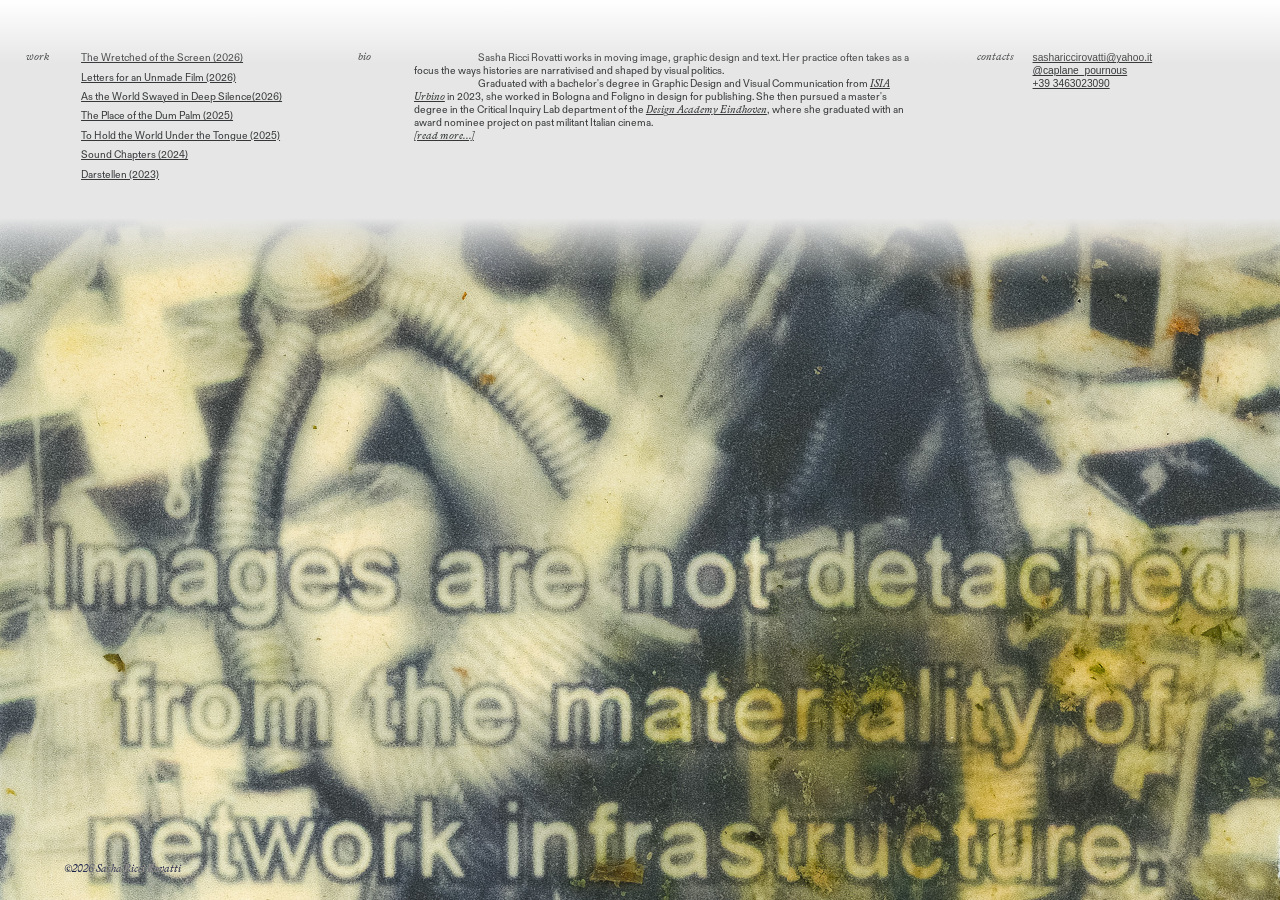
==== commit d3c014e4: "29102026-commit" ====
--- a/index.html
+++ b/index.html
@@ -39,628 +39,629 @@
 </head>
 
 <body>
-    <div class = 'header'>
-        <div class = 'headerSection'>
-            <span id = 'sectionTitle'>work</span>
-        </div>
-        <div class = 'projects'>
-            <div class='projectSelector' data-target='project1'>The Wretched of the Screen (2026)</div>
-            <div class='projectSelector' data-target='project2'>Letters for an Unmade Film (2026)</div>
-            <div class='projectSelector' data-target='project3'>As the World Swayed in Deep Silence(2026)</div>
-            <div class='projectSelector' data-target='project4'>The Place of the Dum Palm (2025)</div>
-            <div class='projectSelector' data-target='project5'>To Hold the World Under the Tongue (2025)</div>
-            <div class='projectSelector' data-target='project6'>Sound Chapters (2024)</div>
-            <div class='projectSelector' data-target='project7'>Darstellen (2023)</div>
-        </div>
-
-        <div class = 'headerSection'>
-            <span id = 'sectionTitle'>bio</span>
-        </div>
-        <div class = 'bio'>
-            <p>Sasha Ricci Rovatti works in moving image, graphic design and text. Her practice often takes as a focus the ways histories are narrativised and shaped by visual politics.</p>
-            <p>Graduated with a bachelor's degree in Graphic Design and Visual Communication from <a href = 'https://isiaurbino.net/'>ISIA Urbino</a> in 2023, she worked in Bologna and Foligno in design for publishing. She then pursued a master's degree in the Critical Inquiry Lab department of the <a href = 'https://www.designacademy.nl/'>Design Academy Eindhoven</a>, where she graduated with an award nominee project on past militant Italian cinema.<br>
-            <a href = 'bio.html'>[read more...]</a></p>
-        </div>
-        <div class = 'headerSection'>
-            <span id = 'sectionTitle'>contacts</span>
-        </div>
-        <div class = 'contacts'>
-            <a id = 'contact' href = 'mailto: sashariccirovatti@yahoo.it'>sashariccirovatti@yahoo.it</a><br>
-            <a id = 'contact' href = 'https://www.instagram.com/caplane_pournous/'>@caplane_pournous</a><br>
-            <a id = 'contact' href = 'tel:+39 3463023090'>+39 3463023090</a>
-        </div>
-        
+    <div class = 'landingPage'>
+        <div class = 'header'>
+            <div class = 'headerSection'>
+                <span id = 'sectionTitle'>work</span>
+            </div>
+            <div class = 'projects'>
+                <div class='projectSelector' data-target='project1'>The Wretched of the Screen (2026)</div>
+                <div class='projectSelector' data-target='project2'>Letters for an Unmade Film (2026)</div>
+                <div class='projectSelector' data-target='project3'>As the World Swayed in Deep Silence(2026)</div>
+                <div class='projectSelector' data-target='project4'>The Place of the Dum Palm (2025)</div>
+                <div class='projectSelector' data-target='project5'>To Hold the World Under the Tongue (2025)</div>
+                <div class='projectSelector' data-target='project6'>Sound Chapters (2024)</div>
+                <div class='projectSelector' data-target='project7'>Darstellen (2023)</div>
+            </div>
+
+            <div class = 'headerSection'>
+                <span id = 'sectionTitle'>bio</span>
+            </div>
+            <div class = 'bio'>
+                <p>Sasha Ricci Rovatti works in moving image, graphic design and text. Her practice often takes as a focus the ways histories are narrativised and shaped by visual politics.</p>
+                <p>Graduated with a bachelor's degree in Graphic Design and Visual Communication from <a href = 'https://isiaurbino.net/'>ISIA Urbino</a> in 2023, she worked in Bologna and Foligno in design for publishing. She then pursued a master's degree in the Critical Inquiry Lab department of the <a href = 'https://www.designacademy.nl/'>Design Academy Eindhoven</a>, where she graduated with an award nominee project on past militant Italian cinema.<br>
+                <a href = 'bio.html'>[read more...]</a></p>
+            </div>
+            <div class = 'headerSection'>
+                <span id = 'sectionTitle'>contacts</span>
+            </div>
+            <div class = 'contacts'>
+                <a id = 'contact' href = 'mailto: sashariccirovatti@yahoo.it'>sashariccirovatti@yahoo.it</a><br>
+                <a id = 'contact' href = 'https://www.instagram.com/caplane_pournous/'>@caplane_pournous</a><br>
+                <a id = 'contact' href = 'tel:+39 3463023090'>+39 3463023090</a>
+            </div>
+            
+        </div>
+
+
+
+
+
+        <div class='view landingProject active' id='landingProject'></div>
+
+
+
+
+        <!-- The Wretched of the Screen -->
+        <div class='view project1' id='project1'>
+            <div class='projectPage'>
+
+                <div class='projectInfo'>
+                    <div class='projectTitle'>The Wretched of the Screen</div>
+                    <br>
+                    <div class='metaRow'>
+                        <dt>year</dt>
+                        <dd>2026</dd>
+                    </div>
+                    <div class='metaRow'>
+                        <dt>tags</dt>
+                        <dd>#moving image</dd>
+                    </div>
+                    <div class='metaRow'>
+                        <dt>duration</dt>
+                        <dd>16’</dd>
+                    </div>
+                    <div class='metaRow'>
+                        <dt>links</dt>
+                        <dd>
+                            <a href='https://vimeo.com/1227028859'>full movie</a><br>
+                        </dd>
+                    </div>
+                    <br>
+                    <div class='metaRow'>
+                        <dt>awards</dt>
+                        <dd>Gijs Bakker Award nominee</dd>
+                    </div>
+                    <br>
+                    <br>
+                    <div id class='projectAbstract'>
+                        <p id = 'sectionTitle'>Synopsis</p>
+                        <br>
+                        <p>“The Wretched of the Screen” revisits the legacy and contradictions of 20th-century Italian communist filmmakers to question how political images might still generate solidarity today. Inspired by the recent strikes for Palestine in Italy, and in dialogue with Valentino Orsini’s “I dannati della terra” (“The Wretched of the Earth”), it explores reenactment as a cinematic and political practice, examining the responsibilities and contradictions of engaging with anti-colonial struggles from historical and contemporary Western perspectives. Developed through archival research, fieldwork and in collaboration with the Audiovisual Archive of the Labour and Democratic Movement (IT), it combines historical footage, newly filmed material and text through editing strategies that treat the archive as an unfinished conversation rather than a finalised record. By revisiting the visual legacy of anti-colonial cinema, the piece asks who has the authority to represent liberation struggles while recovering the internationalist hope embedded within these histories.</p>
+
+                    </div>
+                </div>
+
+
+                <div class='projectMedia'>
+                    <figure class='mediaItem'>
+                        <img src = 'media/the-wretched-of-the-screen/installazione.jpg'>
+                    </figure>
+
+                    <figure class='mediaItem'>
+                        <img src = 'media/the-wretched-of-the-screen/1.jpg'>
+                    </figure>
+
+                    <div class='mediaRow'>
+                        <figure class='mediaItem'>
+                            <img src = 'media/the-wretched-of-the-screen/4.jpg'>
+                        </figure>
+                        <figure class='mediaItem'>
+                            <img src = 'media/the-wretched-of-the-screen/4.1.jpg'>
+                        </figure>
+                    </div>
+
+                    <figure class='mediaItem'>
+                        <img src = 'media/the-wretched-of-the-screen/3.jpg'>
+                    </figure>
+
+                    <div class='mediaRow'>
+                        <figure class='mediaItem'>
+                            <img src = 'media/the-wretched-of-the-screen/7.jpg'>
+                        </figure>
+                        <figure class='mediaItem'>
+                            <img src = 'media/the-wretched-of-the-screen/6.jpg'>
+                        </figure>
+                    </div>
+
+                    <div class='mediaRow'>
+                        <figure class='mediaItem'>
+                            <img src = 'media/the-wretched-of-the-screen/8.jpg'>
+                        </figure>
+                        <figure class='mediaItem'>
+                            <img src = 'media/the-wretched-of-the-screen/5.jpg'>
+                        </figure>
+                    </div>
+
+                    <figure class='mediaItem'>
+                        <img src = 'media/the-wretched-of-the-screen/11.jpg'>
+                    </figure>
+
+                    <div class='mediaRow'>
+                        <figure class='mediaItem'>
+                            <img src = 'media/the-wretched-of-the-screen/12.jpg'>
+                        </figure>
+                        <figure class='mediaItem'>
+                            <img src = 'media/the-wretched-of-the-screen/13.jpg'>
+                        </figure>
+                    </div>
+
+                    <figure class='mediaItem'>
+                        <img src = 'media/the-wretched-of-the-screen/19.jpg'>
+                    </figure>
+                </div>
+
+            </div>
+        </div>
+
+
+
+
+
+        <!-- Letters for an Unmade Film -->
+        <div class='view project2' id='project2'>
+            <div class='projectPage'>
+
+                <div class='projectInfo'>
+                    <div class='projectTitle'>Letters for an Unmade Film</div>
+                    <br>
+                    <div class='metaRow'>
+                        <dt>year</dt>
+                        <dd>2026</dd>
+                    </div>
+                    <div class='metaRow'>
+                        <dt>tags</dt>
+                        <dd>#writing #design for publishing</dd>
+                    </div>
+                    <br>
+                    <br>
+                    <div id class='projectAbstract'>
+                        <p id = 'sectionTitle'>Synopsis</p>
+                        <br>
+                        <p>“Letters for an unmade film” examines the political and imaginative legacy of Italian third-worldist cinema of the 1960s and 1970s through an epistolary narrative. Departing from the contemporary moment marked by renewed mass mobilizations in Italy in solidarity with Palestine, the essay reflects on how unresolved colonial legacies continue to shape Italian political imagination and practices of solidarity.</p>
+                        <p>Drawing on postcolonial theory and film analysis, the essay stage a series of letters addressed to internationalist Italian filmmakers, as Pier Paolo Pasolini, Gillo Pontecorvo, and Valentino Orsini, to think with, alongside, and against their cinematic texts.</p>
+                        <br>
+                        <p id = 'sectionTitle'>Excerpt</p>
+                        <br>
+                        <p>“The euphoria of an unfulfilled promise; an assault on heaven read long after its defeat; the harrowing reckoning of a generation that was not ours: within me, all of this gave rise, and continues to do so, to a clash of emotions. From this unlived past, at once familiar and unknown, I retain a stubborn sense of regret. A history that, within the struggles of the present, cannot escape the reckoning of accumulated defeats. In some way, I think I wished to rewind the threads of time, to recover what we lost without ever having had it: an enveloping torpor that, precisely because of its universal character, eludes individual nostalgia. It is this gap, this transition from utopia to memory, that I will attempt to explore in the letters that follow”</p>
+                    </div>
+                </div>
+
+
+                <div class='projectMedia'>
+                    <div class='mediaRow'>
+                        <figure class='mediaItem'>
+                            <img src = 'media/letters-for-an-unmade-film/1.png'>
+                        </figure>
+                        <figure class='mediaItem'>
+                            <img src = 'media/letters-for-an-unmade-film/2.png'>
+                        </figure>
+                    </div>
+
+                    <figure class='mediaItem'>
+                        <img src = 'media/letters-for-an-unmade-film/4.png'>
+                    </figure>
+
+                    <div class='mediaRow'>
+                        <figure class='mediaItem'>
+                            <img src = 'media/letters-for-an-unmade-film/6.png'>
+                        </figure>
+                        <figure class='mediaItem'>
+                            <img src = 'media/letters-for-an-unmade-film/3.png'>
+                        </figure>
+                    </div>
+
+                    <figure class='mediaItem'>
+                        <img src = 'media/letters-for-an-unmade-film/4.png'>
+                    </figure>
+                </div>
+
+            </div>
+        </div>
+
+
+
+
+
+        <!-- As the World Swayed in Deep Silence -->
+        <div class='view project3' id='project3'>
+            <div class='projectPage'>
+
+                <div class='projectInfo'>
+                    <div class='projectTitle'>As the World Swayed in Deep Silence</div>
+                    <br>
+                    <div class='metaRow'>
+                        <dt>year</dt>
+                        <dd>2026</dd>
+                    </div>
+                    <div class='metaRow'>
+                        <dt>tags</dt>
+                        <dd>#design for publishing</dd>
+                    </div>
+                    <br>
+                    <br>
+                    <div id class='projectAbstract'>
+                        <p id = 'sectionTitle'>Synopsis</p>
+                        <br>
+                        <p>“As the World swayed in deep Silence” is a collective publication that contains excerpts and research materials from the theses of the 2026 alumni of the Critical Inquiry Lab MA at Design Academy Eindhoven.<br>
+                        <br>
+                        I was in charge of the conceptual and graphic design of the publication.</p>
+                    </div>
+                </div>
+
+
+                <div class='projectMedia'>
+                    <figure class='mediaItem'>
+                        <img src = 'media/as-the-world-swayed-in-deep-silence/1.png'>
+                    </figure>
+
+                    <figure class='mediaItem'>
+                        <img src = 'media/as-the-world-swayed-in-deep-silence/2.png'>
+                    </figure>
+
+                    <figure class='mediaItem'>
+                        <img src = 'media/as-the-world-swayed-in-deep-silence/3.png'>
+                    </figure>
+
+                    <figure class='mediaItem'>
+                        <img src = 'media/as-the-world-swayed-in-deep-silence/5.png'>
+                    </figure>
+
+                    <div class='mediaRow'>
+                        <figure class='mediaItem'>
+                            <img src = 'media/as-the-world-swayed-in-deep-silence/6.png'>
+                        </figure>
+                        <figure class='mediaItem'>
+                            <img src = 'media/as-the-world-swayed-in-deep-silence/7.png'>
+                        </figure>
+                    </div>
+
+                    <div class='mediaRow'>
+                        <figure class='mediaItem'>
+                            <img src = 'media/as-the-world-swayed-in-deep-silence/8.png'>
+                        </figure>
+                        <figure class='mediaItem'>
+                            <img src = 'media/as-the-world-swayed-in-deep-silence/9.png'>
+                        </figure>
+                    </div>
+                </div>
+
+            </div>
+        </div>
+
+
+
+
+
+        <!-- The Place of the Dum Palm -->
+        <div class='view project4' id='project4'>
+            <div class='projectPage'>
+
+                <div class='projectInfo'>
+                    <div class='projectTitle'>The Place of the Dum Palm</div>
+                    <br>
+                    <div class='metaRow'>
+                        <dt>year</dt>
+                        <dd>2025</dd>
+                    </div>
+                    <div class='metaRow'>
+                        <dt>tags</dt>
+                        <dd>#moving image</dd>
+                    </div>
+                    <div class='metaRow'>
+                        <dt>duration</dt>
+                        <dd>6’42’’</dd>
+                    </div>
+                    <div class='metaRow'>
+                        <dt>links</dt>
+                        <dd>
+                            <a href='https://vimeo.com/1107452150'>full movie</a><br>
+                        </dd>
+                    </div>
+                    <br>
+                    <br>
+                    <div id class='projectAbstract'>
+                        <p id = 'sectionTitle'>Synopsis</p>
+                        <br>
+                        <p>“The Place of Dum Palm” interrogates the symbolic use of landscape within Italian colonial discourse: what words were used to evoke the light, the weight of air, nature framing colonization as a natural, even inevitable, extension of the landscape itself? In the late nineteenth century, during the early phase of Italy’s occupation of Eritrea, the Dum palm, regarded as the most important plant of the local flora by Italian enterprises, was subject to extraction for local exploitation and export. In 2025, in a greenhouse in Amsterdam, I confronted a specimen of Doum palm. “What do your fibers, your roots, your trunk remember?”</p>
+                        <p>From this encounter, a series of discards, micro-fractures, and glitches emerge in the frame to haunt the present, bringing to the surface fragments of that rhetorical discourse.<br>
+                        <br>
+                        Screened in the collective exhibition “Some Matters Do Not Sattle” hosted in Saloon Veneman gallery, Eindhoven. I was in charge of the graphics for social communication of the opening event and all the print matter.</p>
+                        <br>
+                    </div>
+                </div>
+
+
+                <div class='projectMedia'>
+                    <figure class='mediaItem'>
+                        <img src = 'media/the-place-of-the-dum-palm/1.jpg'>
+                    </figure>
+
+                    <figure class='mediaItem'>
+                        <img src = 'media/the-place-of-the-dum-palm/poster-2.jpg'>
+                    </figure>
+
+                    <figure class='mediaItem'>
+                        <img src = 'media/the-place-of-the-dum-palm/2.jpg'>
+                    </figure>
+
+                    <div class='mediaRow'>
+                        <figure class='mediaItem'>
+                            <img src = 'media/the-place-of-the-dum-palm/3.jpg'>
+                        </figure>
+                        <figure class='mediaItem'>
+                                <img src = 'media/the-place-of-the-dum-palm/4.jpg'>
+                        </figure>
+                    </div>
+
+                    <figure class='mediaItem'>
+                        <img src = 'media/the-place-of-the-dum-palm/5.jpg'>
+                    </figure>
+
+                    <figure class='mediaItem'>
+                        <img src = 'media/the-place-of-the-dum-palm/6.jpg'>
+                    </figure>
+
+                    <div class='mediaRow'>
+                        <figure class='mediaItem'>
+                            <img src = 'media/the-place-of-the-dum-palm/8.jpg'>
+                        </figure>
+                        <figure class='mediaItem'>
+                            <img src = 'media/the-place-of-the-dum-palm/9.jpg'>
+                        </figure>
+                    </div>
+
+                    <div class='mediaRow'>
+                        <figure class='mediaItem'>
+                            <img src = 'media/the-place-of-the-dum-palm/10.jpg'>
+                        </figure>
+                        <figure class='mediaItem'>
+                            <img src = 'media/the-place-of-the-dum-palm/11.jpg'>
+                        </figure>
+                    </div>
+
+                    <figure class='mediaItem'>
+                        <img src = 'media/the-place-of-the-dum-palm/16.jpg'>
+                    </figure>
+
+                    <figure class='mediaItem'>
+                        <img src = 'media/the-place-of-the-dum-palm/poster-1.jpg'>
+                    </figure>
+
+                    <figure class='mediaItem'>
+                        <img src = 'media/the-place-of-the-dum-palm/poster definitivi.jpg'>
+                    </figure>
+
+                    <figure class='mediaItem'>
+                        <img src = ''>
+                    </figure>
+                </div>
+
+            </div>
+        </div>
+
+
+
+
+
+        <!-- To Hold the World Under Our Tongue -->
+        <div class='view project5' id='project5'>
+            <div class='projectPage'>
+
+                <div class='projectInfo'>
+                    <div class='projectTitle'>To Hold the World Under Our Tongue</div>
+                    <br>
+                    <div class='metaRow'>
+                        <dt>year</dt>
+                        <dd>2025</dd>
+                    </div>
+                    <div class='metaRow'>
+                        <dt>tags</dt>
+                        <dd>#writing #design for publishing</dd>
+                    </div>
+                    <div class='metaRow'>
+                        <dt>links</dt>
+                        <dd><a href = 'media/to-hold-the-world-under-the-tongue/all-the-images-will-disappear-until-I-look-at-them.pdf'>All the Images Will Disappear Until I Look at Them</a></dd>
+                    </div>
+                    <br>
+                    <br>
+                    <div id class='projectAbstract'>
+                        <p id = 'sectionTitle'>Synopsis</p>
+                        <br>
+                        <p>“To Hold the World Under Our Tongue” brings together critical texts that examine infrastructures in an expansive way. The publication features contributions by Justin Ackerschott, Adam Białek, Jason-Albert Degleri- s,Emilia Doohan, Gary Duvernay, Elena Grippo, Emma Itria, Elizabeth Kruse, Léontine Maniak, Bianca Maria Negrini, Juliët Nijland, Gittit Shwartz and myself. I was in charge of the conceptual and graphic design of the publication as well as the graphics for social communication of the launch event.</p>
+                        <p>My contribution, “All the Images Will Disappear Until I Look at Them,” draws on critical literature on family history to engage with colonial history and reflect on how the colonial past is remembered, forgotten, and imaginatively reconstructed.</p>
+                        <br>
+                        <p id = 'sectionTitle'>Excerpt</p>
+                        <br>
+                        <p>[…] On the side, between the sun-faded wooden planks that cover the truck, in capital letters I read: AUTOCOLONNA ROVATTI. Autocolonna means convoy, caravan. Rovatti is the surname of my grandfather, my mother and myself. Each time I look at the image, I’m startled by this connection. I freeze in the moment of recognition, there is a line that joined him to me but our eyes will never meet. Although the image of this man is disembodied for me, without any voice, smell or gesture, after all, I never knew him and was not given any family anecdotes or mythologies about him, it seems to me that the image is filled with a dizzying proximity which makes the very process of remembering an essentially political act.</p>
+                    </div>
+                </div>
+
+
+                <div class='projectMedia'>
+                    <figure class='mediaItem'>
+                        <img src = 'media/to-hold-the-world-under-the-tongue/1.jpg'>
+                    </figure>
+
+                    <figure class='mediaItem'>
+                        <img src = 'media/to-hold-the-world-under-the-tongue/2.jpg'>
+                    </figure>
+
+                    <div class='mediaRow'>
+                        <figure class='mediaItem'>
+                            <img src = 'media/to-hold-the-world-under-the-tongue/3.jpg'>
+                        </figure>
+                        <figure class='mediaItem'>
+                            <img src = 'media/to-hold-the-world-under-the-tongue/4.jpg'>
+                        </figure>
+                    </div>
+
+                    <div class='mediaRow'>
+                        <figure class='mediaItem'>
+                            <img src = 'media/to-hold-the-world-under-the-tongue/5.jpg'>
+                        </figure>
+                        <figure class='mediaItem'>
+                            <img src = 'media/to-hold-the-world-under-the-tongue/6.jpg'>
+                        </figure>
+                    </div>
+
+                    <figure class='mediaItem'>
+                        <img src = 'media/to-hold-the-world-under-the-tongue/7.jpg'>
+                    </figure>
+
+                    <div class='mediaRow'>
+                        <figure class='mediaItem'>
+                            <img src = 'media/to-hold-the-world-under-the-tongue/post-1.jpg'>
+                        </figure>
+                        <figure class='mediaItem'>
+                            <img src = 'media/to-hold-the-world-under-the-tongue/post-2.jpg'>
+                        </figure>
+                        <figure class='mediaItem'>
+                            <img src = 'media/to-hold-the-world-under-the-tongue/post-3.jpg'>
+                        </figure>
+                    </div>
+                </div>
+
+            </div>
+        </div>
+
+
+
+
+
+        <!-- Sound Chapters -->
+        <div class='view project6' id='project6'>
+            <div class='projectPage'>
+
+                <div class='projectInfo'>
+                    <div class='projectTitle'>Sound Chapters</div>
+                    <br>
+                    <div class='metaRow'>
+                        <dt>year</dt>
+                        <dd>2024</dd>
+                    </div>
+                    <div class='metaRow'>
+                        <dt>tags</dt>
+                        <dd>#design for publishing</dd>
+                    </div>
+                    <br>
+                    <br>
+                    <div id class='projectAbstract'>
+                        <p id = 'sectionTitle'>Synopsis</p>
+                        <br>
+                        <p>“Sound Chapters: Voices of Sound Experimentation in Italy” is a hybrid volume dedicated to the Italian auditory arts scene. Edited by NUB (Francesca Lenzi / Federico Fiori) and Gabriele Tosi. Published by ViaIndustriae Press.<br>
+                        <br>
+                        I was in charge of the conceptual and graphic design of the publication.</p>
+                    </div>
+                </div>
+
+
+                <div class='projectMedia'>
+                    <figure class='mediaItem'>
+                        <img src = 'media/sound-chapters/1.jpg'>
+                    </figure>
+
+                    <div class='mediaRow'>
+                        <figure class='mediaItem'>
+                            <img src = 'media/sound-chapters/2.jpg'>
+                        </figure>
+                        <figure class='mediaItem'>
+                            <img src = 'media/sound-chapters/11.jpg'>
+                        </figure>
+                    </div>
+
+                    <figure class='mediaItem'>
+                        <img src = 'media/sound-chapters/12.jpg'>
+                    </figure>
+
+                    <figure class='mediaItem'>
+                        <img src = 'media/sound-chapters/16.jpg'>
+                    </figure>
+
+                    <div class='mediaRow'>
+                        <figure class='mediaItem'>
+                            <img src = 'media/sound-chapters/21.jpg'>
+                        </figure>
+                        <figure class='mediaItem'>
+                            <img src = 'media/sound-chapters/20.jpg'>
+                        </figure>
+                    </div>
+
+                    <figure class='mediaItem'>
+                        <img src = 'media/sound-chapters/19.jpg'>
+                    </figure>
+
+                    <figure class='mediaItem'>
+                        <img src = 'media/sound-chapters/17.jpg'>
+                    </figure>
+                </div>
+
+            </div>
+        </div>
+
+
+
+
+
+        <!-- Darstellen -->
+        <div class='view project7' id='project7'>
+            <div class='projectPage'>
+
+                <div class='projectInfo'>
+                    <div class='projectTitle'>Darstellen</div>
+                    <br>
+                    <div class='metaRow'>
+                        <dt>year</dt>
+                        <dd>2023</dd>
+                    </div>
+                    <div class='metaRow'>
+                        <dt>tags</dt>
+                        <dd>#writing #design for publishing</dd>
+                    </div>
+                    <br>
+                    <br>
+                    <div id class='projectAbstract'>
+                        <p id = 'sectionTitle'>Synopsis</p>
+                        <br>
+                        <p>“DARSTELLEN (pratiche decoloniali al museo)” (Darstellen, decolonial practices at the museum) is a research focusing on the curatorial strategies adopted to decolonise the museum institution. The essay reflects on the historical contingencies that have led to the material and cultural affirmation of the West. Beginning with the origin of scientific racism and the truth claims of an epistemological regime, the inquiry shifts to analyze the museum institution, where European identity was consolidated in relation to an Otherness against which to define itself by difference.</p>
+                        <p>The chapter “Caso studio, un Museo delle Opacità” (Case study, a Museum of Opacity) explores the complex process of curatorial rethinking that the Museo delle Civiltà’s museum in Rome has been conducting for several years on its colonial heritage, along with some of the most recent exhibitions that have been realized in collaboration, from or in relation to the MuCiv’s colonial collection archive.</p>
+                        <p>The essay takes the form of a paperback book, with a short middle part, titled “Interludio”(interlude) which explores the themes of the thesis in a purely visual fashion and a conclusive section of field interviews.</p>
+                    </div>
+                </div>
+
+
+                <div class='projectMedia'>
+                    <figure class='mediaItem'>
+                        <img src = 'media/darstellen/4.jpg'>
+                    </figure>
+
+                    <div class='mediaRow'>
+                        <figure class='mediaItem'>
+                            <img src = 'media/darstellen/1.jpg'>
+                        </figure>
+                        <figure class='mediaItem'>
+                            <img src = 'media/darstellen/3.jpg'>
+                        </figure>
+                    </div>
+
+                    <figure class='mediaItem'>
+                        <img src = 'media/darstellen/2.jpg'>
+                    </figure>
+
+                    <div class='mediaRow'>
+                        <figure class='mediaItem'>
+                            <img src = 'media/darstellen/5.jpg'>
+                        </figure>
+                        <figure class='mediaItem'>
+                            <img src = 'media/darstellen/6.jpg'>
+                        </figure>
+                    </div>
+
+                    <figure class='mediaItem'>
+                        <img src = 'media/darstellen/8.jpg'>
+                    </figure>
+                    
+                    <figure class='mediaItem'>
+                        <img src = 'media/darstellen/7.jpg'>
+                    </figure>
+                </div>
+
+            </div>
+        </div>
+
+        <script src = 'libraries/script.js'></script>
+
+        <div class = 'footer'>©2026 Sasha Ricci Rovatti</div>
     </div>
-
-
-
-
-
-    <div class='view landingProject active' id='landingProject'></div>
-
-
-
-
-    <!-- The Wretched of the Screen -->
-    <div class='view project1' id='project1'>
-        <div class='projectPage'>
-
-            <div class='projectInfo'>
-                <div class='projectTitle'>The Wretched of the Screen</div>
-                <br>
-                <div class='metaRow'>
-                    <dt>year</dt>
-                    <dd>2026</dd>
-                </div>
-                <div class='metaRow'>
-                    <dt>tags</dt>
-                    <dd>#moving image</dd>
-                </div>
-                <div class='metaRow'>
-                    <dt>duration</dt>
-                    <dd>16’</dd>
-                </div>
-                <div class='metaRow'>
-                    <dt>links</dt>
-                    <dd>
-                        <a href='https://vimeo.com/1227028859'>full movie</a><br>
-                    </dd>
-                </div>
-                <br>
-                <div class='metaRow'>
-                    <dt>awards</dt>
-                    <dd>Gijs Bakker Award nominee</dd>
-                </div>
-                <br>
-                <br>
-                <div id class='projectAbstract'>
-                    <p id = 'sectionTitle'>Synopsis</p>
-                    <br>
-                    <p>“The Wretched of the Screen” revisits the legacy and contradictions of 20th-century Italian communist filmmakers to question how political images might still generate solidarity today. Inspired by the recent strikes for Palestine in Italy, and in dialogue with Valentino Orsini’s “I dannati della terra” (“The Wretched of the Earth”), it explores reenactment as a cinematic and political practice, examining the responsibilities and contradictions of engaging with anti-colonial struggles from historical and contemporary Western perspectives. Developed through archival research, fieldwork and in collaboration with the Audiovisual Archive of the Labour and Democratic Movement (IT), it combines historical footage, newly filmed material and text through editing strategies that treat the archive as an unfinished conversation rather than a finalised record. By revisiting the visual legacy of anti-colonial cinema, the piece asks who has the authority to represent liberation struggles while recovering the internationalist hope embedded within these histories.</p>
-
-                </div>
-            </div>
-
-
-            <div class='projectMedia'>
-                <figure class='mediaItem'>
-                    <img src = 'media/the-wretched-of-the-screen/installazione.jpg'>
-                </figure>
-
-                <figure class='mediaItem'>
-                    <img src = 'media/the-wretched-of-the-screen/1.jpg'>
-                </figure>
-
-                <div class='mediaRow'>
-                    <figure class='mediaItem'>
-                        <img src = 'media/the-wretched-of-the-screen/4.jpg'>
-                    </figure>
-                    <figure class='mediaItem'>
-                        <img src = 'media/the-wretched-of-the-screen/4.1.jpg'>
-                    </figure>
-                </div>
-
-                <figure class='mediaItem'>
-                    <img src = 'media/the-wretched-of-the-screen/3.jpg'>
-                </figure>
-
-                <div class='mediaRow'>
-                    <figure class='mediaItem'>
-                        <img src = 'media/the-wretched-of-the-screen/7.jpg'>
-                    </figure>
-                    <figure class='mediaItem'>
-                        <img src = 'media/the-wretched-of-the-screen/6.jpg'>
-                    </figure>
-                </div>
-
-                <div class='mediaRow'>
-                    <figure class='mediaItem'>
-                        <img src = 'media/the-wretched-of-the-screen/8.jpg'>
-                    </figure>
-                    <figure class='mediaItem'>
-                        <img src = 'media/the-wretched-of-the-screen/5.jpg'>
-                    </figure>
-                </div>
-
-                <figure class='mediaItem'>
-                    <img src = 'media/the-wretched-of-the-screen/11.jpg'>
-                </figure>
-
-                <div class='mediaRow'>
-                    <figure class='mediaItem'>
-                        <img src = 'media/the-wretched-of-the-screen/12.jpg'>
-                    </figure>
-                    <figure class='mediaItem'>
-                        <img src = 'media/the-wretched-of-the-screen/13.jpg'>
-                    </figure>
-                </div>
-
-                <figure class='mediaItem'>
-                    <img src = 'media/the-wretched-of-the-screen/19.jpg'>
-                </figure>
-            </div>
-
-        </div>
-    </div>
-
-
-
-
-
-    <!-- Letters for an Unmade Film -->
-    <div class='view project2' id='project2'>
-        <div class='projectPage'>
-
-            <div class='projectInfo'>
-                <div class='projectTitle'>Letters for an Unmade Film</div>
-                <br>
-                <div class='metaRow'>
-                    <dt>year</dt>
-                    <dd>2026</dd>
-                </div>
-                <div class='metaRow'>
-                    <dt>tags</dt>
-                    <dd>#writing #design for publishing</dd>
-                </div>
-                <br>
-                <br>
-                <div id class='projectAbstract'>
-                    <p id = 'sectionTitle'>Synopsis</p>
-                    <br>
-                    <p>“Letters for an unmade film” examines the political and imaginative legacy of Italian third-worldist cinema of the 1960s and 1970s through an epistolary narrative. Departing from the contemporary moment marked by renewed mass mobilizations in Italy in solidarity with Palestine, the essay reflects on how unresolved colonial legacies continue to shape Italian political imagination and practices of solidarity.</p>
-                    <p>Drawing on postcolonial theory and film analysis, the essay stage a series of letters addressed to internationalist Italian filmmakers, as Pier Paolo Pasolini, Gillo Pontecorvo, and Valentino Orsini, to think with, alongside, and against their cinematic texts.</p>
-                    <br>
-                    <p id = 'sectionTitle'>Excerpt</p>
-                    <br>
-                    <p>“The euphoria of an unfulfilled promise; an assault on heaven read long after its defeat; the harrowing reckoning of a generation that was not ours: within me, all of this gave rise, and continues to do so, to a clash of emotions. From this unlived past, at once familiar and unknown, I retain a stubborn sense of regret. A history that, within the struggles of the present, cannot escape the reckoning of accumulated defeats. In some way, I think I wished to rewind the threads of time, to recover what we lost without ever having had it: an enveloping torpor that, precisely because of its universal character, eludes individual nostalgia. It is this gap, this transition from utopia to memory, that I will attempt to explore in the letters that follow”</p>
-                </div>
-            </div>
-
-
-            <div class='projectMedia'>
-                <div class='mediaRow'>
-                    <figure class='mediaItem'>
-                        <img src = 'media/letters-for-an-unmade-film/1.png'>
-                    </figure>
-                    <figure class='mediaItem'>
-                        <img src = 'media/letters-for-an-unmade-film/2.png'>
-                    </figure>
-                </div>
-
-                <figure class='mediaItem'>
-                    <img src = 'media/letters-for-an-unmade-film/4.png'>
-                </figure>
-
-                <div class='mediaRow'>
-                    <figure class='mediaItem'>
-                        <img src = 'media/letters-for-an-unmade-film/6.png'>
-                    </figure>
-                    <figure class='mediaItem'>
-                        <img src = 'media/letters-for-an-unmade-film/3.png'>
-                    </figure>
-                </div>
-
-                <figure class='mediaItem'>
-                    <img src = 'media/letters-for-an-unmade-film/4.png'>
-                </figure>
-            </div>
-
-        </div>
-    </div>
-
-
-
-
-
-    <!-- As the World Swayed in Deep Silence -->
-    <div class='view project3' id='project3'>
-        <div class='projectPage'>
-
-            <div class='projectInfo'>
-                <div class='projectTitle'>As the World Swayed in Deep Silence</div>
-                <br>
-                <div class='metaRow'>
-                    <dt>year</dt>
-                    <dd>2026</dd>
-                </div>
-                <div class='metaRow'>
-                    <dt>tags</dt>
-                    <dd>#design for publishing</dd>
-                </div>
-                <br>
-                <br>
-                <div id class='projectAbstract'>
-                    <p id = 'sectionTitle'>Synopsis</p>
-                    <br>
-                    <p>“As the World swayed in deep Silence” is a collective publication that contains excerpts and research materials from the theses of the 2026 alumni of the Critical Inquiry Lab MA at Design Academy Eindhoven.<br>
-                    <br>
-                    I was in charge of the conceptual and graphic design of the publication.</p>
-                </div>
-            </div>
-
-
-            <div class='projectMedia'>
-                <figure class='mediaItem'>
-                    <img src = 'media/as-the-world-swayed-in-deep-silence/1.png'>
-                </figure>
-
-                <figure class='mediaItem'>
-                    <img src = 'media/as-the-world-swayed-in-deep-silence/2.png'>
-                </figure>
-
-                <figure class='mediaItem'>
-                    <img src = 'media/as-the-world-swayed-in-deep-silence/3.png'>
-                </figure>
-
-                <figure class='mediaItem'>
-                    <img src = 'media/as-the-world-swayed-in-deep-silence/5.png'>
-                </figure>
-
-                <div class='mediaRow'>
-                    <figure class='mediaItem'>
-                        <img src = 'media/as-the-world-swayed-in-deep-silence/6.png'>
-                    </figure>
-                    <figure class='mediaItem'>
-                        <img src = 'media/as-the-world-swayed-in-deep-silence/7.png'>
-                    </figure>
-                </div>
-
-                <div class='mediaRow'>
-                    <figure class='mediaItem'>
-                        <img src = 'media/as-the-world-swayed-in-deep-silence/8.png'>
-                    </figure>
-                    <figure class='mediaItem'>
-                        <img src = 'media/as-the-world-swayed-in-deep-silence/9.png'>
-                    </figure>
-                </div>
-            </div>
-
-        </div>
-    </div>
-
-
-
-
-
-    <!-- The Place of the Dum Palm -->
-    <div class='view project4' id='project4'>
-        <div class='projectPage'>
-
-            <div class='projectInfo'>
-                <div class='projectTitle'>The Place of the Dum Palm</div>
-                <br>
-                <div class='metaRow'>
-                    <dt>year</dt>
-                    <dd>2025</dd>
-                </div>
-                <div class='metaRow'>
-                    <dt>tags</dt>
-                    <dd>#moving image</dd>
-                </div>
-                <div class='metaRow'>
-                    <dt>duration</dt>
-                    <dd>6’42’’</dd>
-                </div>
-                <div class='metaRow'>
-                    <dt>links</dt>
-                    <dd>
-                        <a href='https://vimeo.com/1107452150'>full movie</a><br>
-                    </dd>
-                </div>
-                <br>
-                <br>
-                <div id class='projectAbstract'>
-                    <p id = 'sectionTitle'>Synopsis</p>
-                    <br>
-                    <p>“The Place of Dum Palm” interrogates the symbolic use of landscape within Italian colonial discourse: what words were used to evoke the light, the weight of air, nature framing colonization as a natural, even inevitable, extension of the landscape itself? In the late nineteenth century, during the early phase of Italy’s occupation of Eritrea, the Dum palm, regarded as the most important plant of the local flora by Italian enterprises, was subject to extraction for local exploitation and export. In 2025, in a greenhouse in Amsterdam, I confronted a specimen of Doum palm. “What do your fibers, your roots, your trunk remember?”</p>
-                    <p>From this encounter, a series of discards, micro-fractures, and glitches emerge in the frame to haunt the present, bringing to the surface fragments of that rhetorical discourse.<br>
-                    <br>
-                    Screened in the collective exhibition “Some Matters Do Not Sattle” hosted in Saloon Veneman gallery, Eindhoven. I was in charge of the graphics for social communication of the opening event and all the print matter.</p>
-                    <br>
-                </div>
-            </div>
-
-
-            <div class='projectMedia'>
-                <figure class='mediaItem'>
-                    <img src = 'media/the-place-of-the-dum-palm/1.jpg'>
-                </figure>
-
-                <figure class='mediaItem'>
-                    <img src = 'media/the-place-of-the-dum-palm/poster-2.jpg'>
-                </figure>
-
-                <figure class='mediaItem'>
-                    <img src = 'media/the-place-of-the-dum-palm/2.jpg'>
-                </figure>
-
-                <div class='mediaRow'>
-                    <figure class='mediaItem'>
-                        <img src = 'media/the-place-of-the-dum-palm/3.jpg'>
-                    </figure>
-                    <figure class='mediaItem'>
-                            <img src = 'media/the-place-of-the-dum-palm/4.jpg'>
-                    </figure>
-                </div>
-
-                <figure class='mediaItem'>
-                    <img src = 'media/the-place-of-the-dum-palm/5.jpg'>
-                </figure>
-
-                <figure class='mediaItem'>
-                    <img src = 'media/the-place-of-the-dum-palm/6.jpg'>
-                </figure>
-
-                <div class='mediaRow'>
-                    <figure class='mediaItem'>
-                        <img src = 'media/the-place-of-the-dum-palm/8.jpg'>
-                    </figure>
-                    <figure class='mediaItem'>
-                        <img src = 'media/the-place-of-the-dum-palm/9.jpg'>
-                    </figure>
-                </div>
-
-                <div class='mediaRow'>
-                    <figure class='mediaItem'>
-                        <img src = 'media/the-place-of-the-dum-palm/10.jpg'>
-                    </figure>
-                    <figure class='mediaItem'>
-                        <img src = 'media/the-place-of-the-dum-palm/11.jpg'>
-                    </figure>
-                </div>
-
-                <figure class='mediaItem'>
-                    <img src = 'media/the-place-of-the-dum-palm/16.jpg'>
-                </figure>
-
-                <figure class='mediaItem'>
-                    <img src = 'media/the-place-of-the-dum-palm/poster-1.jpg'>
-                </figure>
-
-                <figure class='mediaItem'>
-                    <img src = 'media/the-place-of-the-dum-palm/poster definitivi.jpg'>
-                </figure>
-
-                <figure class='mediaItem'>
-                    <img src = ''>
-                </figure>
-            </div>
-
-        </div>
-    </div>
-
-
-
-
-
-    <!-- To Hold the World Under Our Tongue -->
-    <div class='view project5' id='project5'>
-        <div class='projectPage'>
-
-            <div class='projectInfo'>
-                <div class='projectTitle'>To Hold the World Under Our Tongue</div>
-                <br>
-                <div class='metaRow'>
-                    <dt>year</dt>
-                    <dd>2025</dd>
-                </div>
-                <div class='metaRow'>
-                    <dt>tags</dt>
-                    <dd>#writing #design for publishing</dd>
-                </div>
-                <div class='metaRow'>
-                    <dt>links</dt>
-                    <dd><a href = 'media/to-hold-the-world-under-the-tongue/all-the-images-will-disappear-until-I-look-at-them.pdf'>All the Images Will Disappear Until I Look at Them</a></dd>
-                </div>
-                <br>
-                <br>
-                <div id class='projectAbstract'>
-                    <p id = 'sectionTitle'>Synopsis</p>
-                    <br>
-                    <p>“To Hold the World Under Our Tongue” brings together critical texts that examine infrastructures in an expansive way. The publication features contributions by Justin Ackerschott, Adam Białek, Jason-Albert Degleri- s,Emilia Doohan, Gary Duvernay, Elena Grippo, Emma Itria, Elizabeth Kruse, Léontine Maniak, Bianca Maria Negrini, Juliët Nijland, Gittit Shwartz and myself. I was in charge of the conceptual and graphic design of the publication as well as the graphics for social communication of the launch event.</p>
-                    <p>My contribution, “All the Images Will Disappear Until I Look at Them,” draws on critical literature on family history to engage with colonial history and reflect on how the colonial past is remembered, forgotten, and imaginatively reconstructed.</p>
-                    <br>
-                    <p id = 'sectionTitle'>Excerpt</p>
-                    <br>
-                    <p>[…] On the side, between the sun-faded wooden planks that cover the truck, in capital letters I read: AUTOCOLONNA ROVATTI. Autocolonna means convoy, caravan. Rovatti is the surname of my grandfather, my mother and myself. Each time I look at the image, I’m startled by this connection. I freeze in the moment of recognition, there is a line that joined him to me but our eyes will never meet. Although the image of this man is disembodied for me, without any voice, smell or gesture, after all, I never knew him and was not given any family anecdotes or mythologies about him, it seems to me that the image is filled with a dizzying proximity which makes the very process of remembering an essentially political act.</p>
-                </div>
-            </div>
-
-
-            <div class='projectMedia'>
-                <figure class='mediaItem'>
-                    <img src = 'media/to-hold-the-world-under-the-tongue/1.jpg'>
-                </figure>
-
-                <figure class='mediaItem'>
-                    <img src = 'media/to-hold-the-world-under-the-tongue/2.jpg'>
-                </figure>
-
-                <div class='mediaRow'>
-                    <figure class='mediaItem'>
-                        <img src = 'media/to-hold-the-world-under-the-tongue/3.jpg'>
-                    </figure>
-                    <figure class='mediaItem'>
-                        <img src = 'media/to-hold-the-world-under-the-tongue/4.jpg'>
-                    </figure>
-                </div>
-
-                <div class='mediaRow'>
-                    <figure class='mediaItem'>
-                        <img src = 'media/to-hold-the-world-under-the-tongue/5.jpg'>
-                    </figure>
-                    <figure class='mediaItem'>
-                        <img src = 'media/to-hold-the-world-under-the-tongue/6.jpg'>
-                    </figure>
-                </div>
-
-                <figure class='mediaItem'>
-                    <img src = 'media/to-hold-the-world-under-the-tongue/7.jpg'>
-                </figure>
-
-                <div class='mediaRow'>
-                    <figure class='mediaItem'>
-                        <img src = 'media/to-hold-the-world-under-the-tongue/post-1.jpg'>
-                    </figure>
-                    <figure class='mediaItem'>
-                        <img src = 'media/to-hold-the-world-under-the-tongue/post-2.jpg'>
-                    </figure>
-                    <figure class='mediaItem'>
-                        <img src = 'media/to-hold-the-world-under-the-tongue/post-3.jpg'>
-                    </figure>
-                </div>
-            </div>
-
-        </div>
-    </div>
-
-
-
-
-
-    <!-- Sound Chapters -->
-    <div class='view project6' id='project6'>
-        <div class='projectPage'>
-
-            <div class='projectInfo'>
-                <div class='projectTitle'>Sound Chapters</div>
-                <br>
-                <div class='metaRow'>
-                    <dt>year</dt>
-                    <dd>2024</dd>
-                </div>
-                <div class='metaRow'>
-                    <dt>tags</dt>
-                    <dd>#design for publishing</dd>
-                </div>
-                <br>
-                <br>
-                <div id class='projectAbstract'>
-                    <p id = 'sectionTitle'>Synopsis</p>
-                    <br>
-                    <p>“Sound Chapters: Voices of Sound Experimentation in Italy” is a hybrid volume dedicated to the Italian auditory arts scene. Edited by NUB (Francesca Lenzi / Federico Fiori) and Gabriele Tosi. Published by ViaIndustriae Press.<br>
-                    <br>
-                    I was in charge of the conceptual and graphic design of the publication.</p>
-                </div>
-            </div>
-
-
-            <div class='projectMedia'>
-                <figure class='mediaItem'>
-                    <img src = 'media/sound-chapters/1.jpg'>
-                </figure>
-
-                <div class='mediaRow'>
-                    <figure class='mediaItem'>
-                        <img src = 'media/sound-chapters/2.jpg'>
-                    </figure>
-                    <figure class='mediaItem'>
-                        <img src = 'media/sound-chapters/11.jpg'>
-                    </figure>
-                </div>
-
-                <figure class='mediaItem'>
-                    <img src = 'media/sound-chapters/12.jpg'>
-                </figure>
-
-                <figure class='mediaItem'>
-                    <img src = 'media/sound-chapters/16.jpg'>
-                </figure>
-
-                <div class='mediaRow'>
-                    <figure class='mediaItem'>
-                        <img src = 'media/sound-chapters/21.jpg'>
-                    </figure>
-                    <figure class='mediaItem'>
-                        <img src = 'media/sound-chapters/20.jpg'>
-                    </figure>
-                </div>
-
-                <figure class='mediaItem'>
-                    <img src = 'media/sound-chapters/19.jpg'>
-                </figure>
-
-                <figure class='mediaItem'>
-                    <img src = 'media/sound-chapters/17.jpg'>
-                </figure>
-            </div>
-
-        </div>
-    </div>
-
-
-
-
-
-    <!-- Darstellen -->
-    <div class='view project7' id='project7'>
-        <div class='projectPage'>
-
-            <div class='projectInfo'>
-                <div class='projectTitle'>Darstellen</div>
-                <br>
-                <div class='metaRow'>
-                    <dt>year</dt>
-                    <dd>2023</dd>
-                </div>
-                <div class='metaRow'>
-                    <dt>tags</dt>
-                    <dd>#writing #design for publishing</dd>
-                </div>
-                <br>
-                <br>
-                <div id class='projectAbstract'>
-                    <p id = 'sectionTitle'>Synopsis</p>
-                    <br>
-                    <p>“DARSTELLEN (pratiche decoloniali al museo)” (Darstellen, decolonial practices at the museum) is a research focusing on the curatorial strategies adopted to decolonise the museum institution. The essay reflects on the historical contingencies that have led to the material and cultural affirmation of the West. Beginning with the origin of scientific racism and the truth claims of an epistemological regime, the inquiry shifts to analyze the museum institution, where European identity was consolidated in relation to an Otherness against which to define itself by difference.</p>
-                    <p>The chapter “Caso studio, un Museo delle Opacità” (Case study, a Museum of Opacity) explores the complex process of curatorial rethinking that the Museo delle Civiltà’s museum in Rome has been conducting for several years on its colonial heritage, along with some of the most recent exhibitions that have been realized in collaboration, from or in relation to the MuCiv’s colonial collection archive.</p>
-                    <p>The essay takes the form of a paperback book, with a short middle part, titled “Interludio”(interlude) which explores the themes of the thesis in a purely visual fashion and a conclusive section of field interviews.</p>
-                </div>
-            </div>
-
-
-            <div class='projectMedia'>
-                <figure class='mediaItem'>
-                    <img src = 'media/darstellen/4.jpg'>
-                </figure>
-
-                <div class='mediaRow'>
-                    <figure class='mediaItem'>
-                        <img src = 'media/darstellen/1.jpg'>
-                    </figure>
-                    <figure class='mediaItem'>
-                        <img src = 'media/darstellen/3.jpg'>
-                    </figure>
-                </div>
-
-                <figure class='mediaItem'>
-                    <img src = 'media/darstellen/2.jpg'>
-                </figure>
-
-                <div class='mediaRow'>
-                    <figure class='mediaItem'>
-                        <img src = 'media/darstellen/5.jpg'>
-                    </figure>
-                    <figure class='mediaItem'>
-                        <img src = 'media/darstellen/6.jpg'>
-                    </figure>
-                </div>
-
-                <figure class='mediaItem'>
-                    <img src = 'media/darstellen/8.jpg'>
-                </figure>
-                
-                <figure class='mediaItem'>
-                    <img src = 'media/darstellen/7.jpg'>
-                </figure>
-            </div>
-
-        </div>
-    </div>
-
-    <script src = 'libraries/script.js'></script>
-
-    <div class = 'footer'>©2026 Sasha Ricci Rovatti</div>
-
-    <a class = 'footer2' href = 'colophon.html'>colophon</a>
-</body>+</body>
+</html>
--- a/style.css
+++ b/style.css
@@ -1,3 +1,31 @@
+/*
+           ▒▒▓▓▓▓▓▓▓▒▒▒         
+       ▒▓▓███▓▓▓▓▓▓▒▒▒▒▒▒▒      
+    ▒▓████▓▒                    
+   ▓████▓▒                      
+  ▓████▓     ▒▓▓████████▓▓▒     
+ ▓████▓    ▓███████████████▓▒   
+▒▓████▒   ▓███▓░       ▒▓████▓░ 
+▒████▓   ░▓██▓           ▓████▓░
+▒████▓    ▓█▓             ▓████▒
+▒████▓    ▓██▒            ▓████▒
+▒████▓    ▒▓██▓▓▒▒▒▒░    ▒█████▒
+▒█████▓    ░▒▓▓█▓▓▒░    ▒█████▓░
+ ▓█████▓               ▓██████▒ 
+ ▒▓█████▓▒           ▓▓█████▓▒  
+  ▒▓█████████▓▓▓▓▓█████████▓    
+    ▒▓██████████████████▓▒      
+        ▒▒▓▓▓▓▓▓▓▓▓▓▒▒          
+
+©2026 Andrea Martinelli
+a website by Andrea Martinelli (@carol__jpg)
+https://caroljpeg.github.io/Andrea_Martinelli/index.html
+*/
+
+
+
+
+
 /*Fonts*/
 @font-face {
   font-family: 'sansSerif';
@@ -20,7 +48,6 @@
 
 
 
-/*Base*/
 html,
 body {
   margin: 0;
@@ -35,7 +62,7 @@
   --gradientHeight: 5vw;
 }
 
-body {
+.landingPage {
   padding-top: calc(var(--header) - var(--headerPadding));
 }
 
@@ -58,8 +85,7 @@
 
 
 
-/*Header*/
-body::before {
+.landingPage::before {
   content: '';
   position: fixed;
   top: 0;
@@ -82,7 +108,7 @@
   display: flex;
   width: 100%;
   height: var(--header);
-  padding-top: 5vw;
+  padding-top: 4vw;
   padding-bottom: var(--headerPadding);
   padding-left: 2vw;
   padding-right: 2vw;
@@ -176,11 +202,30 @@
 
 
 
-/*Views (scroll over the header)*/
+.about {
+  position: absolute;
+  width: 35vw;
+  height: 100vh;
+  padding-left: 32.5vw;
+  padding-right: 32.5vw;
+
+  font-family: 'sansSerif';
+  text-indent: 5vw;
+  color: #353738;
+  background-color: rgba(230, 230, 230, 1);
+
+  align-content: center;
+}
+
+
+
+
+
+/*view (scroll over the header)*/
 .view::before {
   content: '';
   position: absolute;
-  top: calc(-1 * var(--gradientHeight));   /* sits above the view's edge */
+  top: calc(-1 * var(--gradientHeight));
   left: 0;
   width: 100%;
   height: var(--gradientHeight);
@@ -229,7 +274,6 @@
 
 
 
-/*Fixed bottom elements*/
 .footer {
   position: fixed;
   z-index: 2;
@@ -259,13 +303,12 @@
 
 
 
-/*Project page*/
 .landingProject {
   padding: 0;
-  margin-top: calc(-1 * var(--gradientHeight)); /* slide up under the gradient */
+  margin-top: calc(-1 * var(--gradientHeight));
   height: calc(100vh - var(--header) + var(--gradientHeight));
   height: calc(100dvh - var(--header) + var(--gradientHeight));
-  z-index: -1; /* behind the header so the gradient sits on top */
+  z-index: -1;
   overflow: hidden;
   cursor: crosshair;
   touch-action: none;
@@ -304,7 +347,7 @@
 }
 
 
-/* Left column */
+/* left column */
 .projectInfo {
   align-self: start;
   position: sticky;
@@ -341,7 +384,7 @@
 }
 
 
-/* Right column */
+/* right column */
 .projectMedia {
   display: flex;
   flex-direction: column;
@@ -382,7 +425,6 @@
 
 
 
-/* Mobile */
 @media (max-width: 768px) {
 
   html,
@@ -391,18 +433,19 @@
   }
 
   :root {
-    --header: 90vw;          /* total header height: tweak to taste */
+    --header: 90vw;
     --gradientHeight: 10vw;
   }
 
-  /* Header: bio / contacts / work */
   .header {
     display: grid;
     grid-template-columns: 10vw 1fr;
     grid-template-rows: auto auto 1fr;
     column-gap: 2vw;
     row-gap: 4vw;
-    padding-top: 12vw;
+    padding-top: 9vw;
+    padding-left: 5vw;
+    padding-right: 5vw;
   }
 
   .headerSection {
@@ -410,25 +453,25 @@
     height: auto;
   }
 
-  .header > :nth-child(3) { grid-row: 1; grid-column: 1; }  /* "bio" label */
-  .header > :nth-child(4) { grid-row: 1; grid-column: 2; }  /* bio text */
-
-  .header > :nth-child(5) { grid-row: 2; grid-column: 1; }  /* "contacts" label */
-  .header > :nth-child(6) { grid-row: 2; grid-column: 2; }  /* contacts */
-
-  .header > :nth-child(1) { grid-row: 3; grid-column: 1; }  /* "work" label */
-  .header > :nth-child(2) { grid-row: 3; grid-column: 2; }  /* projects */
+  .header > :nth-child(3) { grid-row: 1; grid-column: 1; }
+  .header > :nth-child(4) { grid-row: 1; grid-column: 2; }
+
+  .header > :nth-child(5) { grid-row: 2; grid-column: 1; }
+  .header > :nth-child(6) { grid-row: 2; grid-column: 2; }
+
+  .header > :nth-child(1) { grid-row: 3; grid-column: 1; }
+  .header > :nth-child(2) { grid-row: 3; grid-column: 2; }
 
   .bio {
     width: auto;
     height: 100%;
     margin-right: 0;
+    text-indent: 0;
   }
 
   .contacts {
     width: auto;
     height: auto;
-    overflow-wrap: anywhere;
   }
 
   .projects {
@@ -443,20 +486,11 @@
     margin-bottom: 2vw;
   }
 
-  .bio {
-    width: auto;
-    height: 100%;
-    margin-right: 0;
-    text-indent: 0;
-  }
-
   .contacts {
     width: auto;
     height: 100%;
-    overflow-wrap: anywhere;
-  }
-
-  /* Project page */
+  }
+
   .projectPage {
     grid-template-columns: 1fr;
     row-gap: 8vw;
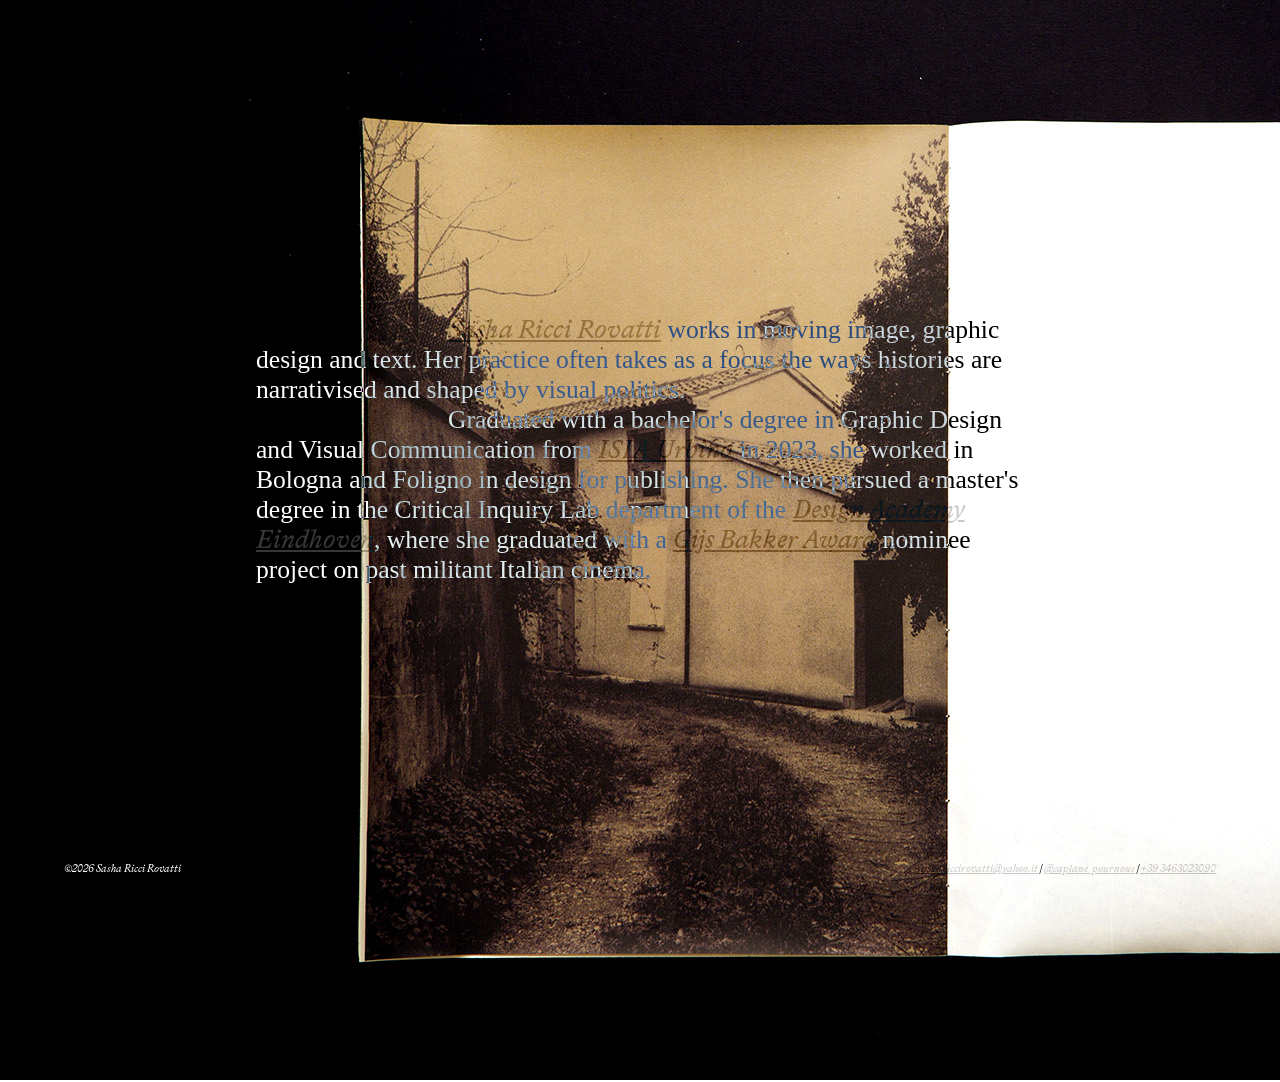
==== commit 6bf13c39: "29102026-commit-2" ====
--- a/index.html
+++ b/index.html
@@ -39,629 +39,19 @@
 </head>
 
 <body>
-    <div class = 'landingPage'>
-        <div class = 'header'>
-            <div class = 'headerSection'>
-                <span id = 'sectionTitle'>work</span>
-            </div>
-            <div class = 'projects'>
-                <div class='projectSelector' data-target='project1'>The Wretched of the Screen (2026)</div>
-                <div class='projectSelector' data-target='project2'>Letters for an Unmade Film (2026)</div>
-                <div class='projectSelector' data-target='project3'>As the World Swayed in Deep Silence(2026)</div>
-                <div class='projectSelector' data-target='project4'>The Place of the Dum Palm (2025)</div>
-                <div class='projectSelector' data-target='project5'>To Hold the World Under the Tongue (2025)</div>
-                <div class='projectSelector' data-target='project6'>Sound Chapters (2024)</div>
-                <div class='projectSelector' data-target='project7'>Darstellen (2023)</div>
-            </div>
+    <div class='active' id='landingProject'></div>
+    <div class = 'intro'>
+        <p><a href = 'landingPage.html'>Sasha Ricci Rovatti</a> works in moving image, graphic design and text. Her practice often takes as a focus the ways histories are narrativised and shaped by visual politics.</p>
+        <p>Graduated with a bachelor's degree in Graphic Design and Visual Communication from <a href = 'https://isiaurbino.net/'>ISIA Urbino</a> in 2023, she worked in Bologna and Foligno in design for publishing. She then pursued a master's degree in the Critical Inquiry Lab department of the <a href = 'https://www.designacademy.nl/'>Design Academy Eindhoven</a>, where she graduated with a <a href = 'https://www.designacademy.nl/page/5952/gijs-bakker-award'>Gijs Bakker Award</a> nominee project on past militant Italian cinema.<br>
+    </div>
 
-            <div class = 'headerSection'>
-                <span id = 'sectionTitle'>bio</span>
-            </div>
-            <div class = 'bio'>
-                <p>Sasha Ricci Rovatti works in moving image, graphic design and text. Her practice often takes as a focus the ways histories are narrativised and shaped by visual politics.</p>
-                <p>Graduated with a bachelor's degree in Graphic Design and Visual Communication from <a href = 'https://isiaurbino.net/'>ISIA Urbino</a> in 2023, she worked in Bologna and Foligno in design for publishing. She then pursued a master's degree in the Critical Inquiry Lab department of the <a href = 'https://www.designacademy.nl/'>Design Academy Eindhoven</a>, where she graduated with an award nominee project on past militant Italian cinema.<br>
-                <a href = 'bio.html'>[read more...]</a></p>
-            </div>
-            <div class = 'headerSection'>
-                <span id = 'sectionTitle'>contacts</span>
-            </div>
-            <div class = 'contacts'>
-                <a id = 'contact' href = 'mailto: sashariccirovatti@yahoo.it'>sashariccirovatti@yahoo.it</a><br>
-                <a id = 'contact' href = 'https://www.instagram.com/caplane_pournous/'>@caplane_pournous</a><br>
-                <a id = 'contact' href = 'tel:+39 3463023090'>+39 3463023090</a>
-            </div>
-            
-        </div>
+    <script src = 'libraries/script.js'></script>
 
-
-
-
-
-        <div class='view landingProject active' id='landingProject'></div>
-
-
-
-
-        <!-- The Wretched of the Screen -->
-        <div class='view project1' id='project1'>
-            <div class='projectPage'>
-
-                <div class='projectInfo'>
-                    <div class='projectTitle'>The Wretched of the Screen</div>
-                    <br>
-                    <div class='metaRow'>
-                        <dt>year</dt>
-                        <dd>2026</dd>
-                    </div>
-                    <div class='metaRow'>
-                        <dt>tags</dt>
-                        <dd>#moving image</dd>
-                    </div>
-                    <div class='metaRow'>
-                        <dt>duration</dt>
-                        <dd>16’</dd>
-                    </div>
-                    <div class='metaRow'>
-                        <dt>links</dt>
-                        <dd>
-                            <a href='https://vimeo.com/1227028859'>full movie</a><br>
-                        </dd>
-                    </div>
-                    <br>
-                    <div class='metaRow'>
-                        <dt>awards</dt>
-                        <dd>Gijs Bakker Award nominee</dd>
-                    </div>
-                    <br>
-                    <br>
-                    <div id class='projectAbstract'>
-                        <p id = 'sectionTitle'>Synopsis</p>
-                        <br>
-                        <p>“The Wretched of the Screen” revisits the legacy and contradictions of 20th-century Italian communist filmmakers to question how political images might still generate solidarity today. Inspired by the recent strikes for Palestine in Italy, and in dialogue with Valentino Orsini’s “I dannati della terra” (“The Wretched of the Earth”), it explores reenactment as a cinematic and political practice, examining the responsibilities and contradictions of engaging with anti-colonial struggles from historical and contemporary Western perspectives. Developed through archival research, fieldwork and in collaboration with the Audiovisual Archive of the Labour and Democratic Movement (IT), it combines historical footage, newly filmed material and text through editing strategies that treat the archive as an unfinished conversation rather than a finalised record. By revisiting the visual legacy of anti-colonial cinema, the piece asks who has the authority to represent liberation struggles while recovering the internationalist hope embedded within these histories.</p>
-
-                    </div>
-                </div>
-
-
-                <div class='projectMedia'>
-                    <figure class='mediaItem'>
-                        <img src = 'media/the-wretched-of-the-screen/installazione.jpg'>
-                    </figure>
-
-                    <figure class='mediaItem'>
-                        <img src = 'media/the-wretched-of-the-screen/1.jpg'>
-                    </figure>
-
-                    <div class='mediaRow'>
-                        <figure class='mediaItem'>
-                            <img src = 'media/the-wretched-of-the-screen/4.jpg'>
-                        </figure>
-                        <figure class='mediaItem'>
-                            <img src = 'media/the-wretched-of-the-screen/4.1.jpg'>
-                        </figure>
-                    </div>
-
-                    <figure class='mediaItem'>
-                        <img src = 'media/the-wretched-of-the-screen/3.jpg'>
-                    </figure>
-
-                    <div class='mediaRow'>
-                        <figure class='mediaItem'>
-                            <img src = 'media/the-wretched-of-the-screen/7.jpg'>
-                        </figure>
-                        <figure class='mediaItem'>
-                            <img src = 'media/the-wretched-of-the-screen/6.jpg'>
-                        </figure>
-                    </div>
-
-                    <div class='mediaRow'>
-                        <figure class='mediaItem'>
-                            <img src = 'media/the-wretched-of-the-screen/8.jpg'>
-                        </figure>
-                        <figure class='mediaItem'>
-                            <img src = 'media/the-wretched-of-the-screen/5.jpg'>
-                        </figure>
-                    </div>
-
-                    <figure class='mediaItem'>
-                        <img src = 'media/the-wretched-of-the-screen/11.jpg'>
-                    </figure>
-
-                    <div class='mediaRow'>
-                        <figure class='mediaItem'>
-                            <img src = 'media/the-wretched-of-the-screen/12.jpg'>
-                        </figure>
-                        <figure class='mediaItem'>
-                            <img src = 'media/the-wretched-of-the-screen/13.jpg'>
-                        </figure>
-                    </div>
-
-                    <figure class='mediaItem'>
-                        <img src = 'media/the-wretched-of-the-screen/19.jpg'>
-                    </figure>
-                </div>
-
-            </div>
-        </div>
-
-
-
-
-
-        <!-- Letters for an Unmade Film -->
-        <div class='view project2' id='project2'>
-            <div class='projectPage'>
-
-                <div class='projectInfo'>
-                    <div class='projectTitle'>Letters for an Unmade Film</div>
-                    <br>
-                    <div class='metaRow'>
-                        <dt>year</dt>
-                        <dd>2026</dd>
-                    </div>
-                    <div class='metaRow'>
-                        <dt>tags</dt>
-                        <dd>#writing #design for publishing</dd>
-                    </div>
-                    <br>
-                    <br>
-                    <div id class='projectAbstract'>
-                        <p id = 'sectionTitle'>Synopsis</p>
-                        <br>
-                        <p>“Letters for an unmade film” examines the political and imaginative legacy of Italian third-worldist cinema of the 1960s and 1970s through an epistolary narrative. Departing from the contemporary moment marked by renewed mass mobilizations in Italy in solidarity with Palestine, the essay reflects on how unresolved colonial legacies continue to shape Italian political imagination and practices of solidarity.</p>
-                        <p>Drawing on postcolonial theory and film analysis, the essay stage a series of letters addressed to internationalist Italian filmmakers, as Pier Paolo Pasolini, Gillo Pontecorvo, and Valentino Orsini, to think with, alongside, and against their cinematic texts.</p>
-                        <br>
-                        <p id = 'sectionTitle'>Excerpt</p>
-                        <br>
-                        <p>“The euphoria of an unfulfilled promise; an assault on heaven read long after its defeat; the harrowing reckoning of a generation that was not ours: within me, all of this gave rise, and continues to do so, to a clash of emotions. From this unlived past, at once familiar and unknown, I retain a stubborn sense of regret. A history that, within the struggles of the present, cannot escape the reckoning of accumulated defeats. In some way, I think I wished to rewind the threads of time, to recover what we lost without ever having had it: an enveloping torpor that, precisely because of its universal character, eludes individual nostalgia. It is this gap, this transition from utopia to memory, that I will attempt to explore in the letters that follow”</p>
-                    </div>
-                </div>
-
-
-                <div class='projectMedia'>
-                    <div class='mediaRow'>
-                        <figure class='mediaItem'>
-                            <img src = 'media/letters-for-an-unmade-film/1.png'>
-                        </figure>
-                        <figure class='mediaItem'>
-                            <img src = 'media/letters-for-an-unmade-film/2.png'>
-                        </figure>
-                    </div>
-
-                    <figure class='mediaItem'>
-                        <img src = 'media/letters-for-an-unmade-film/4.png'>
-                    </figure>
-
-                    <div class='mediaRow'>
-                        <figure class='mediaItem'>
-                            <img src = 'media/letters-for-an-unmade-film/6.png'>
-                        </figure>
-                        <figure class='mediaItem'>
-                            <img src = 'media/letters-for-an-unmade-film/3.png'>
-                        </figure>
-                    </div>
-
-                    <figure class='mediaItem'>
-                        <img src = 'media/letters-for-an-unmade-film/4.png'>
-                    </figure>
-                </div>
-
-            </div>
-        </div>
-
-
-
-
-
-        <!-- As the World Swayed in Deep Silence -->
-        <div class='view project3' id='project3'>
-            <div class='projectPage'>
-
-                <div class='projectInfo'>
-                    <div class='projectTitle'>As the World Swayed in Deep Silence</div>
-                    <br>
-                    <div class='metaRow'>
-                        <dt>year</dt>
-                        <dd>2026</dd>
-                    </div>
-                    <div class='metaRow'>
-                        <dt>tags</dt>
-                        <dd>#design for publishing</dd>
-                    </div>
-                    <br>
-                    <br>
-                    <div id class='projectAbstract'>
-                        <p id = 'sectionTitle'>Synopsis</p>
-                        <br>
-                        <p>“As the World swayed in deep Silence” is a collective publication that contains excerpts and research materials from the theses of the 2026 alumni of the Critical Inquiry Lab MA at Design Academy Eindhoven.<br>
-                        <br>
-                        I was in charge of the conceptual and graphic design of the publication.</p>
-                    </div>
-                </div>
-
-
-                <div class='projectMedia'>
-                    <figure class='mediaItem'>
-                        <img src = 'media/as-the-world-swayed-in-deep-silence/1.png'>
-                    </figure>
-
-                    <figure class='mediaItem'>
-                        <img src = 'media/as-the-world-swayed-in-deep-silence/2.png'>
-                    </figure>
-
-                    <figure class='mediaItem'>
-                        <img src = 'media/as-the-world-swayed-in-deep-silence/3.png'>
-                    </figure>
-
-                    <figure class='mediaItem'>
-                        <img src = 'media/as-the-world-swayed-in-deep-silence/5.png'>
-                    </figure>
-
-                    <div class='mediaRow'>
-                        <figure class='mediaItem'>
-                            <img src = 'media/as-the-world-swayed-in-deep-silence/6.png'>
-                        </figure>
-                        <figure class='mediaItem'>
-                            <img src = 'media/as-the-world-swayed-in-deep-silence/7.png'>
-                        </figure>
-                    </div>
-
-                    <div class='mediaRow'>
-                        <figure class='mediaItem'>
-                            <img src = 'media/as-the-world-swayed-in-deep-silence/8.png'>
-                        </figure>
-                        <figure class='mediaItem'>
-                            <img src = 'media/as-the-world-swayed-in-deep-silence/9.png'>
-                        </figure>
-                    </div>
-                </div>
-
-            </div>
-        </div>
-
-
-
-
-
-        <!-- The Place of the Dum Palm -->
-        <div class='view project4' id='project4'>
-            <div class='projectPage'>
-
-                <div class='projectInfo'>
-                    <div class='projectTitle'>The Place of the Dum Palm</div>
-                    <br>
-                    <div class='metaRow'>
-                        <dt>year</dt>
-                        <dd>2025</dd>
-                    </div>
-                    <div class='metaRow'>
-                        <dt>tags</dt>
-                        <dd>#moving image</dd>
-                    </div>
-                    <div class='metaRow'>
-                        <dt>duration</dt>
-                        <dd>6’42’’</dd>
-                    </div>
-                    <div class='metaRow'>
-                        <dt>links</dt>
-                        <dd>
-                            <a href='https://vimeo.com/1107452150'>full movie</a><br>
-                        </dd>
-                    </div>
-                    <br>
-                    <br>
-                    <div id class='projectAbstract'>
-                        <p id = 'sectionTitle'>Synopsis</p>
-                        <br>
-                        <p>“The Place of Dum Palm” interrogates the symbolic use of landscape within Italian colonial discourse: what words were used to evoke the light, the weight of air, nature framing colonization as a natural, even inevitable, extension of the landscape itself? In the late nineteenth century, during the early phase of Italy’s occupation of Eritrea, the Dum palm, regarded as the most important plant of the local flora by Italian enterprises, was subject to extraction for local exploitation and export. In 2025, in a greenhouse in Amsterdam, I confronted a specimen of Doum palm. “What do your fibers, your roots, your trunk remember?”</p>
-                        <p>From this encounter, a series of discards, micro-fractures, and glitches emerge in the frame to haunt the present, bringing to the surface fragments of that rhetorical discourse.<br>
-                        <br>
-                        Screened in the collective exhibition “Some Matters Do Not Sattle” hosted in Saloon Veneman gallery, Eindhoven. I was in charge of the graphics for social communication of the opening event and all the print matter.</p>
-                        <br>
-                    </div>
-                </div>
-
-
-                <div class='projectMedia'>
-                    <figure class='mediaItem'>
-                        <img src = 'media/the-place-of-the-dum-palm/1.jpg'>
-                    </figure>
-
-                    <figure class='mediaItem'>
-                        <img src = 'media/the-place-of-the-dum-palm/poster-2.jpg'>
-                    </figure>
-
-                    <figure class='mediaItem'>
-                        <img src = 'media/the-place-of-the-dum-palm/2.jpg'>
-                    </figure>
-
-                    <div class='mediaRow'>
-                        <figure class='mediaItem'>
-                            <img src = 'media/the-place-of-the-dum-palm/3.jpg'>
-                        </figure>
-                        <figure class='mediaItem'>
-                                <img src = 'media/the-place-of-the-dum-palm/4.jpg'>
-                        </figure>
-                    </div>
-
-                    <figure class='mediaItem'>
-                        <img src = 'media/the-place-of-the-dum-palm/5.jpg'>
-                    </figure>
-
-                    <figure class='mediaItem'>
-                        <img src = 'media/the-place-of-the-dum-palm/6.jpg'>
-                    </figure>
-
-                    <div class='mediaRow'>
-                        <figure class='mediaItem'>
-                            <img src = 'media/the-place-of-the-dum-palm/8.jpg'>
-                        </figure>
-                        <figure class='mediaItem'>
-                            <img src = 'media/the-place-of-the-dum-palm/9.jpg'>
-                        </figure>
-                    </div>
-
-                    <div class='mediaRow'>
-                        <figure class='mediaItem'>
-                            <img src = 'media/the-place-of-the-dum-palm/10.jpg'>
-                        </figure>
-                        <figure class='mediaItem'>
-                            <img src = 'media/the-place-of-the-dum-palm/11.jpg'>
-                        </figure>
-                    </div>
-
-                    <figure class='mediaItem'>
-                        <img src = 'media/the-place-of-the-dum-palm/16.jpg'>
-                    </figure>
-
-                    <figure class='mediaItem'>
-                        <img src = 'media/the-place-of-the-dum-palm/poster-1.jpg'>
-                    </figure>
-
-                    <figure class='mediaItem'>
-                        <img src = 'media/the-place-of-the-dum-palm/poster definitivi.jpg'>
-                    </figure>
-
-                    <figure class='mediaItem'>
-                        <img src = ''>
-                    </figure>
-                </div>
-
-            </div>
-        </div>
-
-
-
-
-
-        <!-- To Hold the World Under Our Tongue -->
-        <div class='view project5' id='project5'>
-            <div class='projectPage'>
-
-                <div class='projectInfo'>
-                    <div class='projectTitle'>To Hold the World Under Our Tongue</div>
-                    <br>
-                    <div class='metaRow'>
-                        <dt>year</dt>
-                        <dd>2025</dd>
-                    </div>
-                    <div class='metaRow'>
-                        <dt>tags</dt>
-                        <dd>#writing #design for publishing</dd>
-                    </div>
-                    <div class='metaRow'>
-                        <dt>links</dt>
-                        <dd><a href = 'media/to-hold-the-world-under-the-tongue/all-the-images-will-disappear-until-I-look-at-them.pdf'>All the Images Will Disappear Until I Look at Them</a></dd>
-                    </div>
-                    <br>
-                    <br>
-                    <div id class='projectAbstract'>
-                        <p id = 'sectionTitle'>Synopsis</p>
-                        <br>
-                        <p>“To Hold the World Under Our Tongue” brings together critical texts that examine infrastructures in an expansive way. The publication features contributions by Justin Ackerschott, Adam Białek, Jason-Albert Degleri- s,Emilia Doohan, Gary Duvernay, Elena Grippo, Emma Itria, Elizabeth Kruse, Léontine Maniak, Bianca Maria Negrini, Juliët Nijland, Gittit Shwartz and myself. I was in charge of the conceptual and graphic design of the publication as well as the graphics for social communication of the launch event.</p>
-                        <p>My contribution, “All the Images Will Disappear Until I Look at Them,” draws on critical literature on family history to engage with colonial history and reflect on how the colonial past is remembered, forgotten, and imaginatively reconstructed.</p>
-                        <br>
-                        <p id = 'sectionTitle'>Excerpt</p>
-                        <br>
-                        <p>[…] On the side, between the sun-faded wooden planks that cover the truck, in capital letters I read: AUTOCOLONNA ROVATTI. Autocolonna means convoy, caravan. Rovatti is the surname of my grandfather, my mother and myself. Each time I look at the image, I’m startled by this connection. I freeze in the moment of recognition, there is a line that joined him to me but our eyes will never meet. Although the image of this man is disembodied for me, without any voice, smell or gesture, after all, I never knew him and was not given any family anecdotes or mythologies about him, it seems to me that the image is filled with a dizzying proximity which makes the very process of remembering an essentially political act.</p>
-                    </div>
-                </div>
-
-
-                <div class='projectMedia'>
-                    <figure class='mediaItem'>
-                        <img src = 'media/to-hold-the-world-under-the-tongue/1.jpg'>
-                    </figure>
-
-                    <figure class='mediaItem'>
-                        <img src = 'media/to-hold-the-world-under-the-tongue/2.jpg'>
-                    </figure>
-
-                    <div class='mediaRow'>
-                        <figure class='mediaItem'>
-                            <img src = 'media/to-hold-the-world-under-the-tongue/3.jpg'>
-                        </figure>
-                        <figure class='mediaItem'>
-                            <img src = 'media/to-hold-the-world-under-the-tongue/4.jpg'>
-                        </figure>
-                    </div>
-
-                    <div class='mediaRow'>
-                        <figure class='mediaItem'>
-                            <img src = 'media/to-hold-the-world-under-the-tongue/5.jpg'>
-                        </figure>
-                        <figure class='mediaItem'>
-                            <img src = 'media/to-hold-the-world-under-the-tongue/6.jpg'>
-                        </figure>
-                    </div>
-
-                    <figure class='mediaItem'>
-                        <img src = 'media/to-hold-the-world-under-the-tongue/7.jpg'>
-                    </figure>
-
-                    <div class='mediaRow'>
-                        <figure class='mediaItem'>
-                            <img src = 'media/to-hold-the-world-under-the-tongue/post-1.jpg'>
-                        </figure>
-                        <figure class='mediaItem'>
-                            <img src = 'media/to-hold-the-world-under-the-tongue/post-2.jpg'>
-                        </figure>
-                        <figure class='mediaItem'>
-                            <img src = 'media/to-hold-the-world-under-the-tongue/post-3.jpg'>
-                        </figure>
-                    </div>
-                </div>
-
-            </div>
-        </div>
-
-
-
-
-
-        <!-- Sound Chapters -->
-        <div class='view project6' id='project6'>
-            <div class='projectPage'>
-
-                <div class='projectInfo'>
-                    <div class='projectTitle'>Sound Chapters</div>
-                    <br>
-                    <div class='metaRow'>
-                        <dt>year</dt>
-                        <dd>2024</dd>
-                    </div>
-                    <div class='metaRow'>
-                        <dt>tags</dt>
-                        <dd>#design for publishing</dd>
-                    </div>
-                    <br>
-                    <br>
-                    <div id class='projectAbstract'>
-                        <p id = 'sectionTitle'>Synopsis</p>
-                        <br>
-                        <p>“Sound Chapters: Voices of Sound Experimentation in Italy” is a hybrid volume dedicated to the Italian auditory arts scene. Edited by NUB (Francesca Lenzi / Federico Fiori) and Gabriele Tosi. Published by ViaIndustriae Press.<br>
-                        <br>
-                        I was in charge of the conceptual and graphic design of the publication.</p>
-                    </div>
-                </div>
-
-
-                <div class='projectMedia'>
-                    <figure class='mediaItem'>
-                        <img src = 'media/sound-chapters/1.jpg'>
-                    </figure>
-
-                    <div class='mediaRow'>
-                        <figure class='mediaItem'>
-                            <img src = 'media/sound-chapters/2.jpg'>
-                        </figure>
-                        <figure class='mediaItem'>
-                            <img src = 'media/sound-chapters/11.jpg'>
-                        </figure>
-                    </div>
-
-                    <figure class='mediaItem'>
-                        <img src = 'media/sound-chapters/12.jpg'>
-                    </figure>
-
-                    <figure class='mediaItem'>
-                        <img src = 'media/sound-chapters/16.jpg'>
-                    </figure>
-
-                    <div class='mediaRow'>
-                        <figure class='mediaItem'>
-                            <img src = 'media/sound-chapters/21.jpg'>
-                        </figure>
-                        <figure class='mediaItem'>
-                            <img src = 'media/sound-chapters/20.jpg'>
-                        </figure>
-                    </div>
-
-                    <figure class='mediaItem'>
-                        <img src = 'media/sound-chapters/19.jpg'>
-                    </figure>
-
-                    <figure class='mediaItem'>
-                        <img src = 'media/sound-chapters/17.jpg'>
-                    </figure>
-                </div>
-
-            </div>
-        </div>
-
-
-
-
-
-        <!-- Darstellen -->
-        <div class='view project7' id='project7'>
-            <div class='projectPage'>
-
-                <div class='projectInfo'>
-                    <div class='projectTitle'>Darstellen</div>
-                    <br>
-                    <div class='metaRow'>
-                        <dt>year</dt>
-                        <dd>2023</dd>
-                    </div>
-                    <div class='metaRow'>
-                        <dt>tags</dt>
-                        <dd>#writing #design for publishing</dd>
-                    </div>
-                    <br>
-                    <br>
-                    <div id class='projectAbstract'>
-                        <p id = 'sectionTitle'>Synopsis</p>
-                        <br>
-                        <p>“DARSTELLEN (pratiche decoloniali al museo)” (Darstellen, decolonial practices at the museum) is a research focusing on the curatorial strategies adopted to decolonise the museum institution. The essay reflects on the historical contingencies that have led to the material and cultural affirmation of the West. Beginning with the origin of scientific racism and the truth claims of an epistemological regime, the inquiry shifts to analyze the museum institution, where European identity was consolidated in relation to an Otherness against which to define itself by difference.</p>
-                        <p>The chapter “Caso studio, un Museo delle Opacità” (Case study, a Museum of Opacity) explores the complex process of curatorial rethinking that the Museo delle Civiltà’s museum in Rome has been conducting for several years on its colonial heritage, along with some of the most recent exhibitions that have been realized in collaboration, from or in relation to the MuCiv’s colonial collection archive.</p>
-                        <p>The essay takes the form of a paperback book, with a short middle part, titled “Interludio”(interlude) which explores the themes of the thesis in a purely visual fashion and a conclusive section of field interviews.</p>
-                    </div>
-                </div>
-
-
-                <div class='projectMedia'>
-                    <figure class='mediaItem'>
-                        <img src = 'media/darstellen/4.jpg'>
-                    </figure>
-
-                    <div class='mediaRow'>
-                        <figure class='mediaItem'>
-                            <img src = 'media/darstellen/1.jpg'>
-                        </figure>
-                        <figure class='mediaItem'>
-                            <img src = 'media/darstellen/3.jpg'>
-                        </figure>
-                    </div>
-
-                    <figure class='mediaItem'>
-                        <img src = 'media/darstellen/2.jpg'>
-                    </figure>
-
-                    <div class='mediaRow'>
-                        <figure class='mediaItem'>
-                            <img src = 'media/darstellen/5.jpg'>
-                        </figure>
-                        <figure class='mediaItem'>
-                            <img src = 'media/darstellen/6.jpg'>
-                        </figure>
-                    </div>
-
-                    <figure class='mediaItem'>
-                        <img src = 'media/darstellen/8.jpg'>
-                    </figure>
-                    
-                    <figure class='mediaItem'>
-                        <img src = 'media/darstellen/7.jpg'>
-                    </figure>
-                </div>
-
-            </div>
-        </div>
-
-        <script src = 'libraries/script.js'></script>
-
-        <div class = 'footer'>©2026 Sasha Ricci Rovatti</div>
+    <div class = 'footer'>©2026 Sasha Ricci Rovatti</div>
+    <div class = 'footer2'>
+        <a href = 'mailto: sashariccirovatti@yahoo.it'>sashariccirovatti@yahoo.it</a>     |
+        <a href = 'https://www.instagram.com/caplane_pournous/'>@caplane_pournous</a>     |
+        <a href = 'tel:+39 3463023090'>+39 3463023090</a>
     </div>
 </body>
 </html>
--- a/style.css
+++ b/style.css
@@ -62,6 +62,21 @@
   --gradientHeight: 5vw;
 }
 
+.intro{
+  position: absolute;
+  width: 60vw;
+  height: 100vh;
+  left: 20vw;
+  top: 0vh;
+
+  font-size: 2vw;
+  text-indent: 15vw;
+  color: white;
+  mix-blend-mode: difference;
+
+  align-content: center;
+}
+
 .landingPage {
   padding-top: calc(var(--header) - var(--headerPadding));
 }
@@ -204,17 +219,94 @@
 
 .about {
   position: absolute;
-  width: 35vw;
-  height: 100vh;
-  padding-left: 32.5vw;
-  padding-right: 32.5vw;
-
-  font-family: 'sansSerif';
-  text-indent: 5vw;
+  top: 0;
+  left: 0;
+  width: 100%;
+  min-height: 100vh;
+  box-sizing: border-box;
+  padding: 4vw 2vw 8vw 2vw;           /* same top/side padding as .header */
+
+  display: grid;
+  grid-template-columns: 5vw 1fr 1fr 1fr;   /* label column like the header */
+  column-gap: 3vw;
+  align-items: start;
+
+  font-family: 'sansSerif';
+  text-indent: 0;
   color: #353738;
   background-color: rgba(230, 230, 230, 1);
-
-  align-content: center;
+}
+
+
+.about #sectionTitle {
+  font-family: 'serifItalic';
+  color: #353738;
+}
+
+.cvSection + .cvSection {
+  margin-top: 4vw;
+}
+
+.cvHeading {
+  margin: 0 0 1vw;
+  font-family: 'sansSerif';
+  font-weight: normal;
+  font-size: 1vw;
+  color: #353738;
+}
+
+.cvList {
+  margin: 0;
+  padding: 0;
+  list-style: none;
+}
+
+.entry {
+  position: relative;
+  padding-left: 2vw;
+  margin-bottom: 0.5vw;
+}
+
+.date {
+  display: block;
+  margin-bottom: 0.2vw;
+  font-family: 'sansSerif';
+  font-size: 0.8em;
+  color: #353738;
+}
+
+.title {
+  font-family: 'serifItalic';
+  font-size: 1.3rem;
+  color: #353738;
+}
+
+.title .sans {
+  font-family: 'sansSerif';
+}
+
+.where {
+  padding-left: 5vw;
+  font-family: 'sansSerif';
+  font-size: 1rem;
+  color: #353738;
+}
+
+.where i {
+  font-family: 'serifItalic';
+  font-style: normal;
+}
+
+.tag {
+  padding-left: 5vw;
+  font-family: 'sansSerif';
+  font-size: 0.8em;
+  color: #353738;
+}
+
+.note {
+  font-family: 'sansSerif';
+  font-size: 1rem;
 }
 
 
@@ -427,102 +519,134 @@
 
 @media (max-width: 768px) {
 
-  html,
-  body {
-    font-size: 2vw;
-  }
-
-  :root {
-    --header: 90vw;
-    --gradientHeight: 10vw;
-  }
-
-  .header {
-    display: grid;
-    grid-template-columns: 10vw 1fr;
-    grid-template-rows: auto auto 1fr;
-    column-gap: 2vw;
-    row-gap: 4vw;
-    padding-top: 9vw;
-    padding-left: 5vw;
-    padding-right: 5vw;
-  }
-
-  .headerSection {
-    width: auto;
-    height: auto;
-  }
-
-  .header > :nth-child(3) { grid-row: 1; grid-column: 1; }
-  .header > :nth-child(4) { grid-row: 1; grid-column: 2; }
-
-  .header > :nth-child(5) { grid-row: 2; grid-column: 1; }
-  .header > :nth-child(6) { grid-row: 2; grid-column: 2; }
-
-  .header > :nth-child(1) { grid-row: 3; grid-column: 1; }
-  .header > :nth-child(2) { grid-row: 3; grid-column: 2; }
-
-  .bio {
-    width: auto;
-    height: 100%;
-    margin-right: 0;
-    text-indent: 0;
-  }
-
-  .contacts {
-    width: auto;
-    height: auto;
-  }
-
-  .projects {
-    width: auto;
-    height: 100%;
-    min-height: 0;
-    overflow-y: auto;
-    scrollbar-width: none;
-  }
-
-  .projectSelector {
-    margin-bottom: 2vw;
-  }
-
-  .contacts {
-    width: auto;
-    height: 100%;
-  }
-
-  .projectPage {
-    grid-template-columns: 1fr;
-    row-gap: 8vw;
-    column-gap: 2vw;
-  }
-
-  .projectInfo {
-    position: static;
-  }
-
-  .projectTitle {
-    font-size: 6vw;
-  }
-
-  .metaRow dd {
-    margin-left: 2vw;
-  }
-
-  .metaRow dt {
-    width: 12vw;
-    flex-shrink: 0;
-  }
-
-  .projectAbstract {
-    text-indent: 14vw;
-  }
-
-  .projectMedia {
-    gap: 1vw;
-  }
-
-  .mediaRow {
-    gap: 1vw;
-  }
+html,
+body {
+  font-size: 2vw;
+}
+
+:root {
+  --header: 90vw;
+  --gradientHeight: 10vw;
+}
+
+.header {
+  display: grid;
+  grid-template-columns: 10vw 1fr;
+  grid-template-rows: auto auto 1fr;
+  column-gap: 2vw;
+  row-gap: 4vw;
+  padding-top: 9vw;
+  padding-left: 5vw;
+  padding-right: 5vw;
+}
+
+.headerSection {
+  width: auto;
+  height: auto;
+}
+
+.header > :nth-child(3) { grid-row: 1; grid-column: 1; }
+.header > :nth-child(4) { grid-row: 1; grid-column: 2; }
+
+.header > :nth-child(5) { grid-row: 2; grid-column: 1; }
+.header > :nth-child(6) { grid-row: 2; grid-column: 2; }
+
+.header > :nth-child(1) { grid-row: 3; grid-column: 1; }
+.header > :nth-child(2) { grid-row: 3; grid-column: 2; }
+
+.bio {
+  width: auto;
+  height: 100%;
+  margin-right: 0;
+  text-indent: 0;
+}
+
+.contacts {
+  width: auto;
+  height: auto;
+}
+
+.projects {
+  width: auto;
+  height: 100%;
+  min-height: 0;
+  overflow-y: auto;
+  scrollbar-width: none;
+}
+
+.projectSelector {
+  margin-bottom: 2vw;
+}
+
+.contacts {
+  width: auto;
+  height: 100%;
+}
+
+.projectPage {
+  grid-template-columns: 1fr;
+  row-gap: 8vw;
+  column-gap: 2vw;
+}
+
+.projectInfo {
+  position: static;
+}
+
+.projectTitle {
+  font-size: 6vw;
+}
+
+.metaRow dd {
+  margin-left: 2vw;
+}
+
+.metaRow dt {
+  width: 12vw;
+  flex-shrink: 0;
+}
+
+.projectAbstract {
+  text-indent: 14vw;
+}
+
+.projectMedia {
+  gap: 1vw;
+}
+
+.mediaRow {
+  gap: 1vw;
+}
+
+
+
+
+
+.about {
+  display: block;
+  padding: 10vw 5vw 20vw 20vw;
+}
+
+.about #sectionTitle {
+  display: block;
+  margin-bottom: 5vw;
+}
+
+.cvHeading {
+  font-size: 4vw;
+}
+
+.entry {
+  padding-left: 10vw;
+  margin-bottom: 2vw;
+}
+
+.where,
+.tag {
+  padding-left: 14vw;
+}
+
+.date {
+  margin-bottom: 0.5vw;
+}
 }
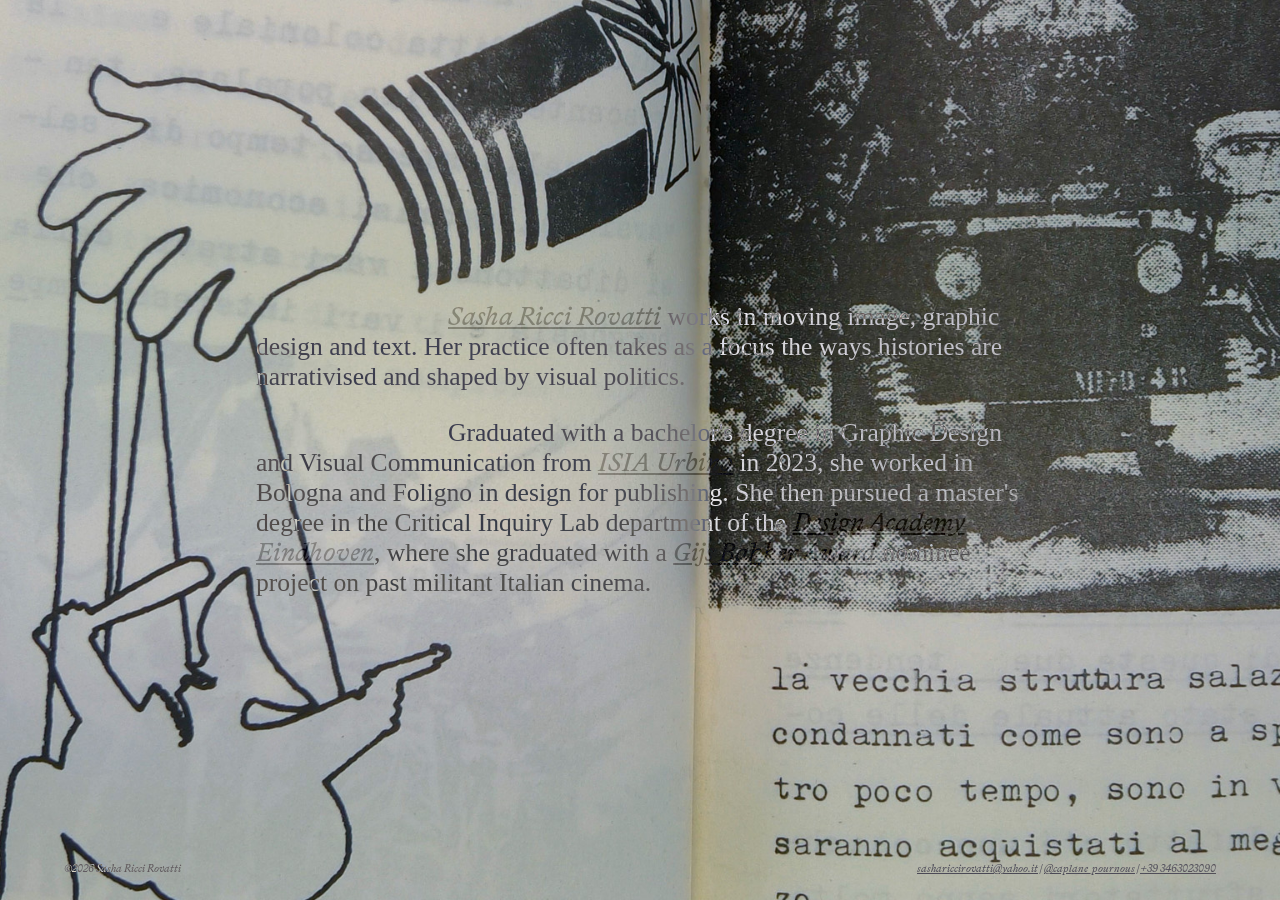
==== commit 0b70c2a1: "29102026-commit-3" ====
--- a/index.html
+++ b/index.html
@@ -35,11 +35,11 @@
     <title>Sasha Ricci Rovatti</title>
     <link rel = 'icon' href = 'media/icon/icon-1.png'>
 
-    <link rel = 'stylesheet'  type = 'text/css' href = 'style.css'>
+    <link rel = 'stylesheet'  type = 'text/css' href = 'index-style.css'>
 </head>
 
 <body>
-    <div class='active' id='landingProject'></div>
+    <div class='view active' id='landingProject'></div>
     <div class = 'intro'>
         <p><a href = 'landingPage.html'>Sasha Ricci Rovatti</a> works in moving image, graphic design and text. Her practice often takes as a focus the ways histories are narrativised and shaped by visual politics.</p>
         <p>Graduated with a bachelor's degree in Graphic Design and Visual Communication from <a href = 'https://isiaurbino.net/'>ISIA Urbino</a> in 2023, she worked in Bologna and Foligno in design for publishing. She then pursued a master's degree in the Critical Inquiry Lab department of the <a href = 'https://www.designacademy.nl/'>Design Academy Eindhoven</a>, where she graduated with a <a href = 'https://www.designacademy.nl/page/5952/gijs-bakker-award'>Gijs Bakker Award</a> nominee project on past militant Italian cinema.<br>
@@ -49,9 +49,9 @@
 
     <div class = 'footer'>©2026 Sasha Ricci Rovatti</div>
     <div class = 'footer2'>
-        <a href = 'mailto: sashariccirovatti@yahoo.it'>sashariccirovatti@yahoo.it</a>     |
-        <a href = 'https://www.instagram.com/caplane_pournous/'>@caplane_pournous</a>     |
-        <a href = 'tel:+39 3463023090'>+39 3463023090</a>
+        <a href = 'mailto: sashariccirovatti@yahoo.it' style = 'color: white;'>sashariccirovatti@yahoo.it</a>     |
+        <a href = 'https://www.instagram.com/caplane_pournous/' style = 'color: white;'>@caplane_pournous</a>     |
+        <a href = 'tel:+39 3463023090' style = 'color: white;'>+39 3463023090</a>
     </div>
 </body>
 </html>
--- a/index-style.css
+++ b/index-style.css
@@ -0,0 +1,119 @@
+/*
+           ▒▒▓▓▓▓▓▓▓▒▒▒         
+       ▒▓▓███▓▓▓▓▓▓▒▒▒▒▒▒▒      
+    ▒▓████▓▒                    
+   ▓████▓▒                      
+  ▓████▓     ▒▓▓████████▓▓▒     
+ ▓████▓    ▓███████████████▓▒   
+▒▓████▒   ▓███▓░       ▒▓████▓░ 
+▒████▓   ░▓██▓           ▓████▓░
+▒████▓    ▓█▓             ▓████▒
+▒████▓    ▓██▒            ▓████▒
+▒████▓    ▒▓██▓▓▒▒▒▒░    ▒█████▒
+▒█████▓    ░▒▓▓█▓▓▒░    ▒█████▓░
+ ▓█████▓               ▓██████▒ 
+ ▒▓█████▓▒           ▓▓█████▓▒  
+  ▒▓█████████▓▓▓▓▓█████████▓    
+    ▒▓██████████████████▓▒      
+        ▒▒▓▓▓▓▓▓▓▓▓▓▒▒          
+
+©2026 Andrea Martinelli
+a website by Andrea Martinelli (@carol__jpg)
+https://caroljpeg.github.io/Andrea_Martinelli/index.html
+*/
+
+
+
+
+
+/*Fonts*/
+@font-face {
+  font-family: 'sansSerif';
+  src: url('media/typefaces/ABCDiatype-Regular-Trial.otf') format('opentype');
+}
+@font-face {
+  font-family: 'sansSerifItalic';
+  src: url('media/typefaces/ABCDiatype-RegularItalic-Trial.otf') format('opentype');
+}
+@font-face {
+  font-family: 'serif';
+  src: url('media/typefaces/BradfordLL-Book.otf') format('opentype');
+}
+@font-face {
+  font-family: 'serifItalic';
+  src: url('media/typefaces/BradfordLL-BookItalic.otf') format('opentype');
+}
+
+
+
+
+
+html,
+body {
+  margin: 0;
+  padding: 0;
+  font-size: 0.8vw;
+  overscroll-behavior-y: none;
+}
+
+a {
+  font-family: 'serifItalic';
+  color: #353738;
+  text-decoration: underline;
+}
+
+a:hover {
+  color: white;
+  background-color: #353738;
+}
+
+.intro{
+  position: absolute;
+  width: 60vw;
+  height: 100vh;
+  left: 20vw;
+  top: 0vh;
+
+  font-size: 2vw;
+  text-indent: 15vw;
+  color: white;
+  mix-blend-mode: difference;
+
+  align-content: center;
+}
+
+.view img {
+  display: block;
+  width: 100vw;
+  height: 100vh;
+  object-fit: cover;
+}
+
+
+
+
+
+.footer {
+  position: fixed;
+  z-index: 2;
+  left: 5vw;
+  bottom: 2vw;
+
+  font-family: 'serifItalic';
+
+  color: white;
+  mix-blend-mode: difference;
+}
+
+.footer2 {
+  position: fixed;
+  z-index: 2;
+  right: 5vw;
+  bottom: 2vw;
+
+  font-family: 'serifItalic';
+  text-align: right;
+
+  color: white;
+  mix-blend-mode: difference;
+}
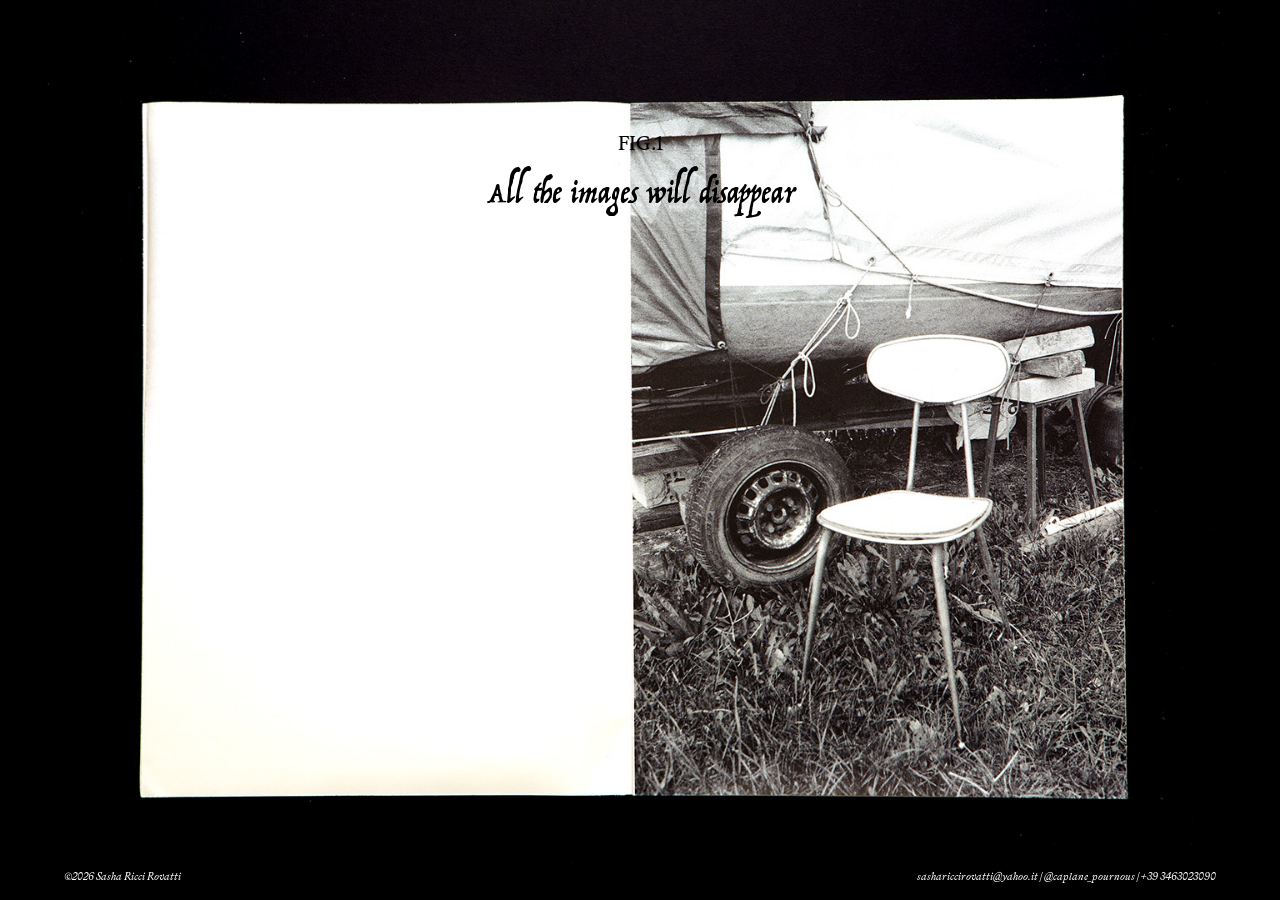
==== commit 74849ea6: "03102026-commit" ====
--- a/index.html
+++ b/index.html
@@ -41,8 +41,9 @@
 <body>
     <div class='view active' id='landingProject'></div>
     <div class = 'intro'>
-        <p><a href = 'landingPage.html'>Sasha Ricci Rovatti</a> works in moving image, graphic design and text. Her practice often takes as a focus the ways histories are narrativised and shaped by visual politics.</p>
-        <p>Graduated with a bachelor's degree in Graphic Design and Visual Communication from <a href = 'https://isiaurbino.net/'>ISIA Urbino</a> in 2023, she worked in Bologna and Foligno in design for publishing. She then pursued a master's degree in the Critical Inquiry Lab department of the <a href = 'https://www.designacademy.nl/'>Design Academy Eindhoven</a>, where she graduated with a <a href = 'https://www.designacademy.nl/page/5952/gijs-bakker-award'>Gijs Bakker Award</a> nominee project on past militant Italian cinema.<br>
+        <div id = 'landingLine1'>FIG.1</div>
+        <br>
+        <a id = 'landingLine2' href = 'landingPage.html'>All the images will disappear</a>
     </div>
 
     <script src = 'libraries/script.js'></script>
--- a/index-style.css
+++ b/index-style.css
@@ -43,6 +43,10 @@
   font-family: 'serifItalic';
   src: url('media/typefaces/BradfordLL-BookItalic.otf') format('opentype');
 }
+@font-face {
+  font-family: 'trattarello';
+  src: url('media/typefaces/Trattatello.ttf') format('truetype');
+}
 
 
 
@@ -54,30 +58,24 @@
   padding: 0;
   font-size: 0.8vw;
   overscroll-behavior-y: none;
+
+  cursor: crosshair;
 }
 
 a {
-  font-family: 'serifItalic';
-  color: #353738;
-  text-decoration: underline;
-}
-
-a:hover {
-  color: white;
-  background-color: #353738;
+  color: black;
+  text-decoration: none;
 }
 
 .intro{
   position: absolute;
-  width: 60vw;
-  height: 100vh;
-  left: 20vw;
-  top: 0vh;
+  width: 80vw;
+  left: 10vw;
+  top: 15vh;
 
-  font-size: 2vw;
-  text-indent: 15vw;
-  color: white;
-  mix-blend-mode: difference;
+  text-align: center;
+  color: black;
+
 
   align-content: center;
 }
@@ -89,6 +87,21 @@
   object-fit: cover;
 }
 
+#landingLine1 {
+  font-family: 'serif';
+  font-size: 1.5vw;
+}
+
+#landingLine2 {
+  font-family: 'trattarello';
+  font-size: 2.5vw;
+}
+
+#landingLine2:hover{
+  text-transform:capitalize;
+  cursor: pointer;
+}
+
 
 
 
@@ -97,7 +110,7 @@
   position: fixed;
   z-index: 2;
   left: 5vw;
-  bottom: 2vw;
+  bottom: 2vh;
 
   font-family: 'serifItalic';
 
@@ -109,11 +122,44 @@
   position: fixed;
   z-index: 2;
   right: 5vw;
-  bottom: 2vw;
+  bottom: 2vh;
 
   font-family: 'serifItalic';
   text-align: right;
 
   color: white;
   mix-blend-mode: difference;
+}
+
+@media (max-width: 768px) {
+html,
+body {
+  font-size: 2vw;
+}
+  
+#landingLine1 {
+  font-size: 3.5vw;
+}
+
+#landingLine2 {
+  font-size: 7vw;
+}
+
+.footer{
+  width: 100vw;
+  height: 1vh;
+  left: 0vw;
+  bottom: 10vh;
+
+  text-align: center;
+}
+
+.footer2{
+  width: 100vw;
+  height: 1vh;
+  left: 0vw;
+  bottom: 12vh;
+
+  text-align: center;
+}
 }
